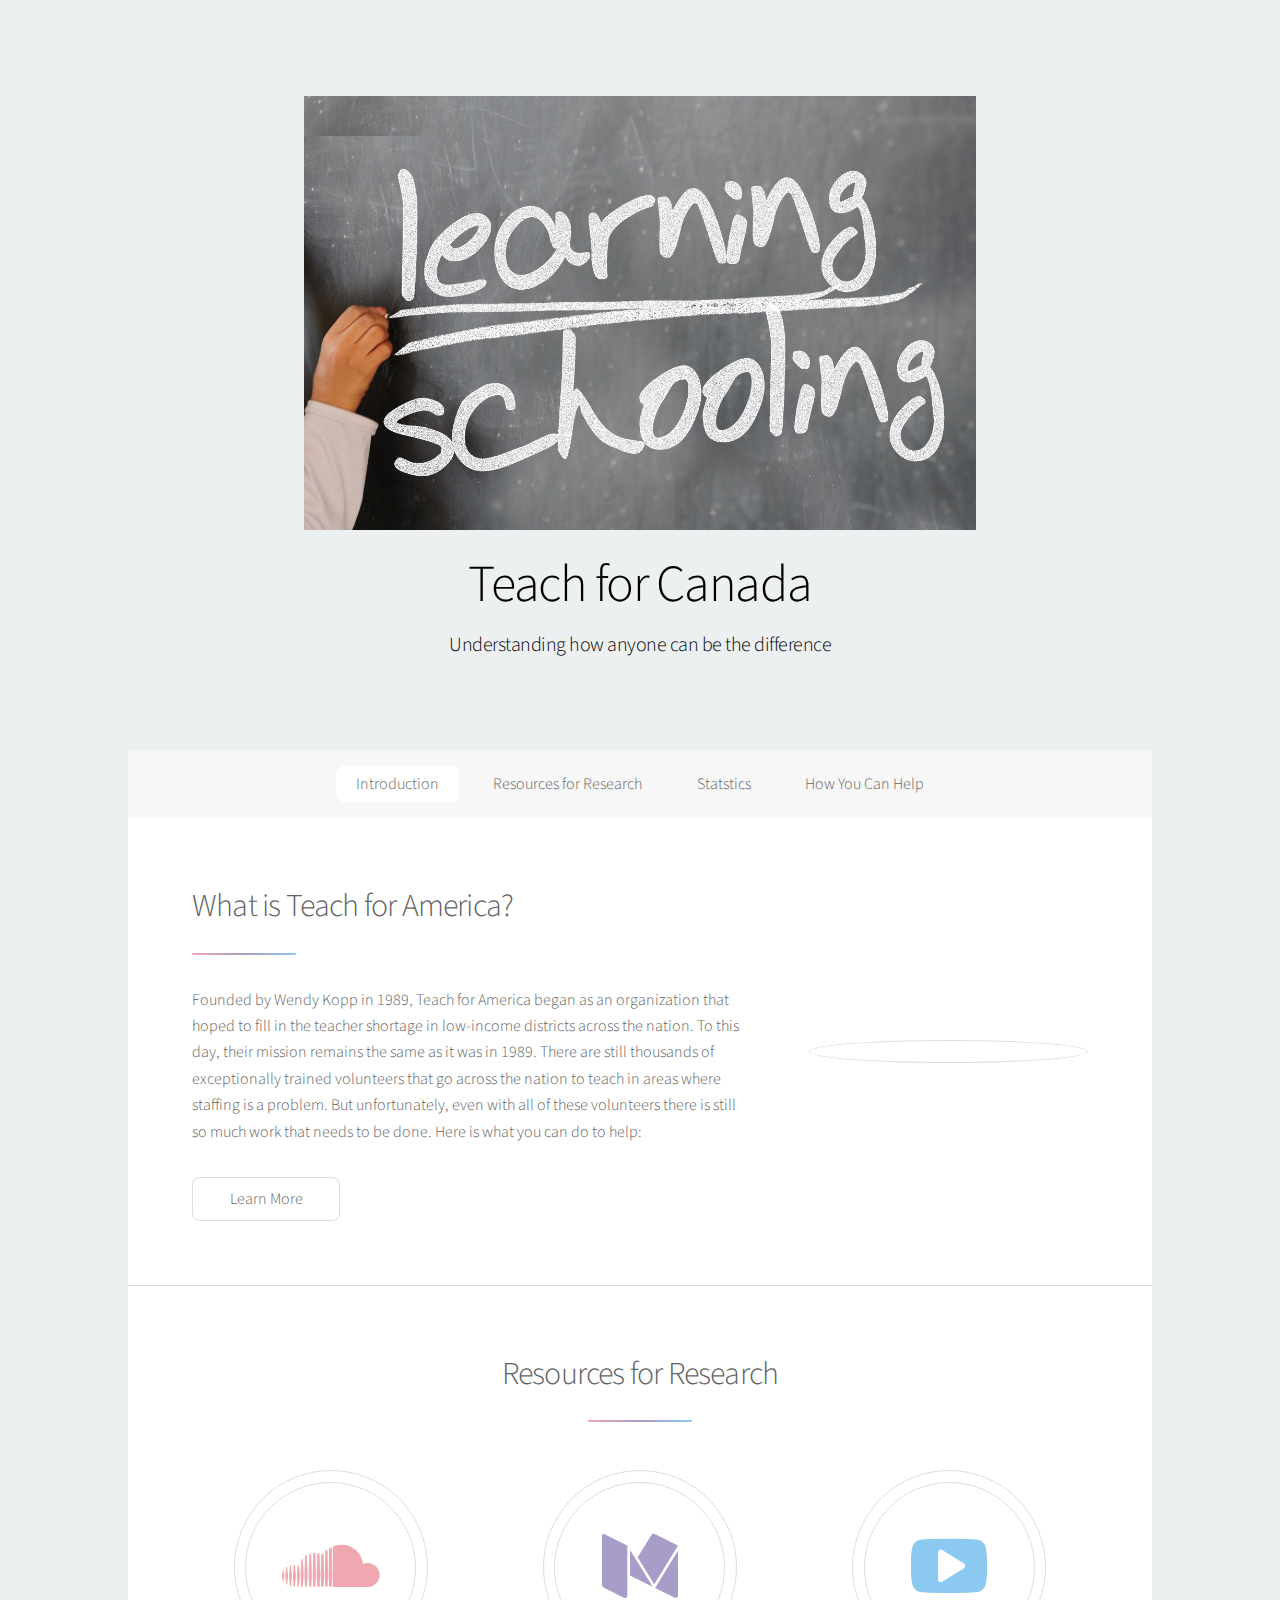
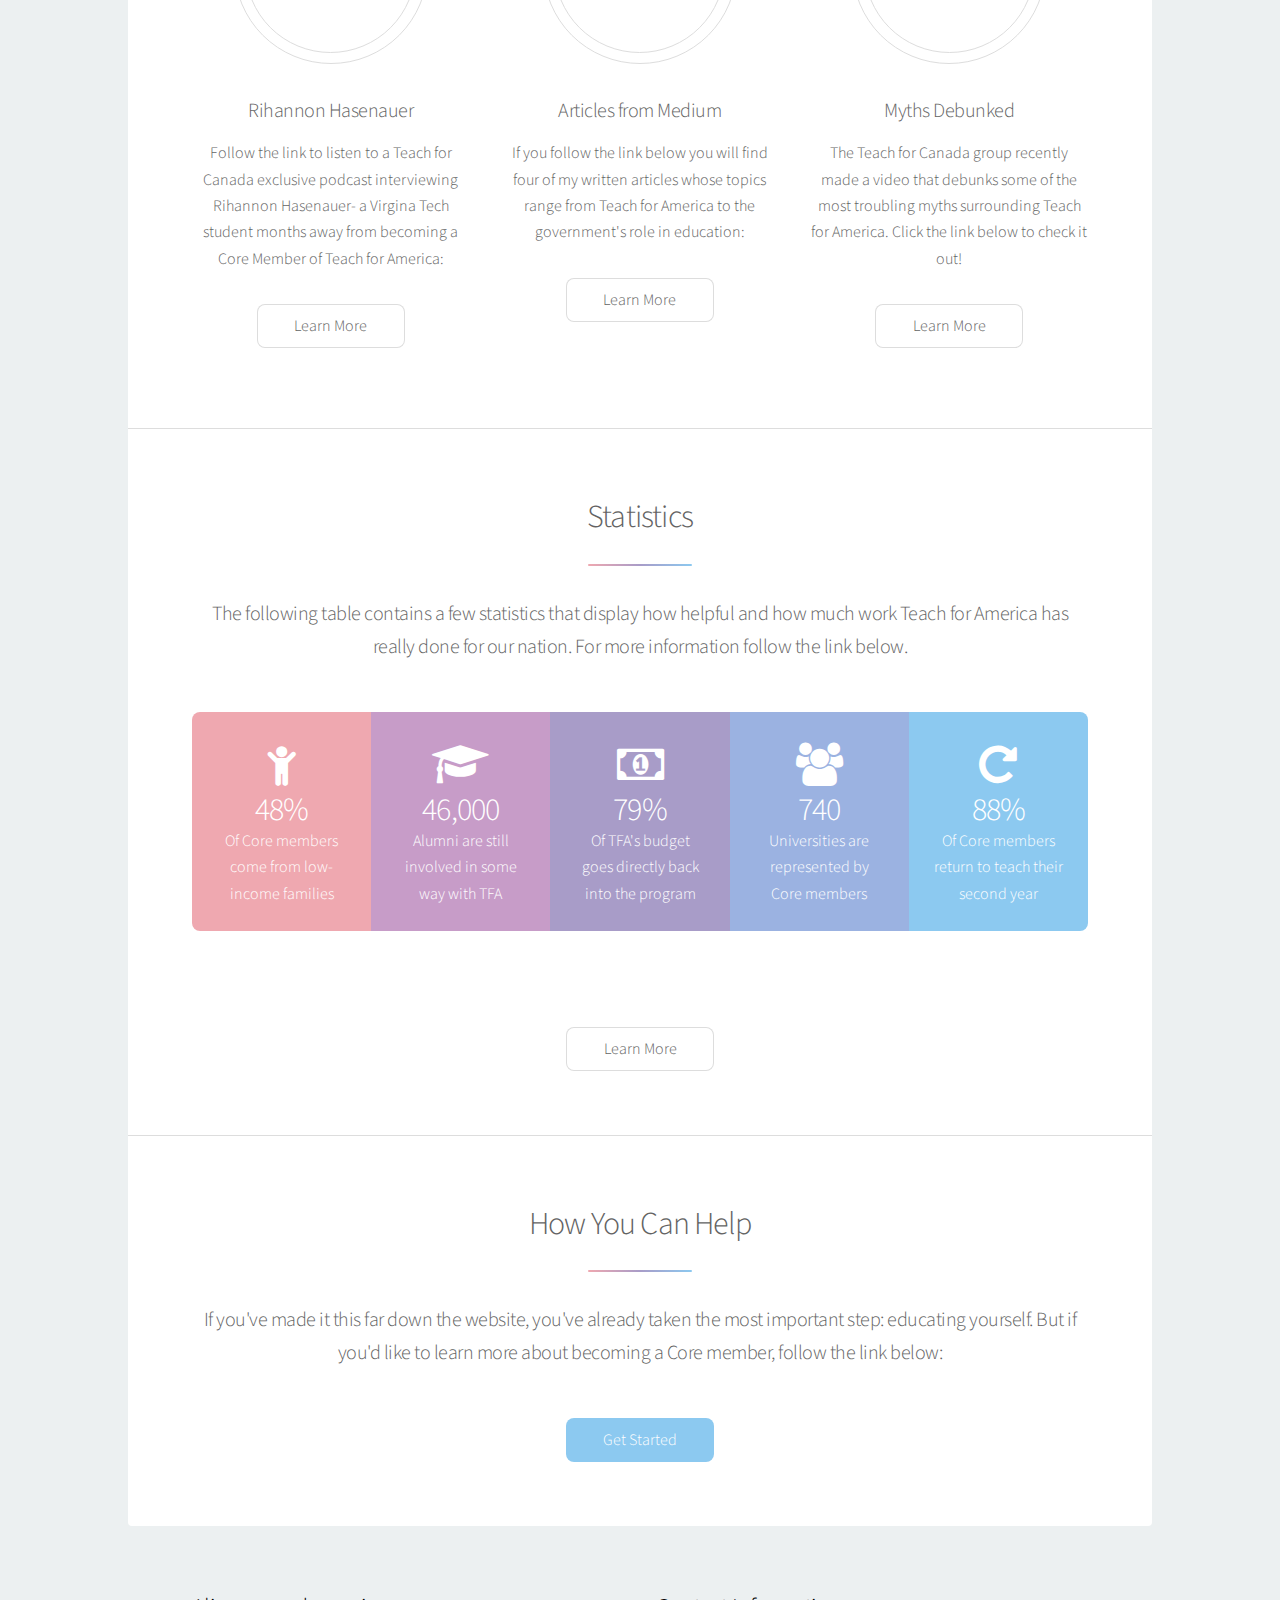
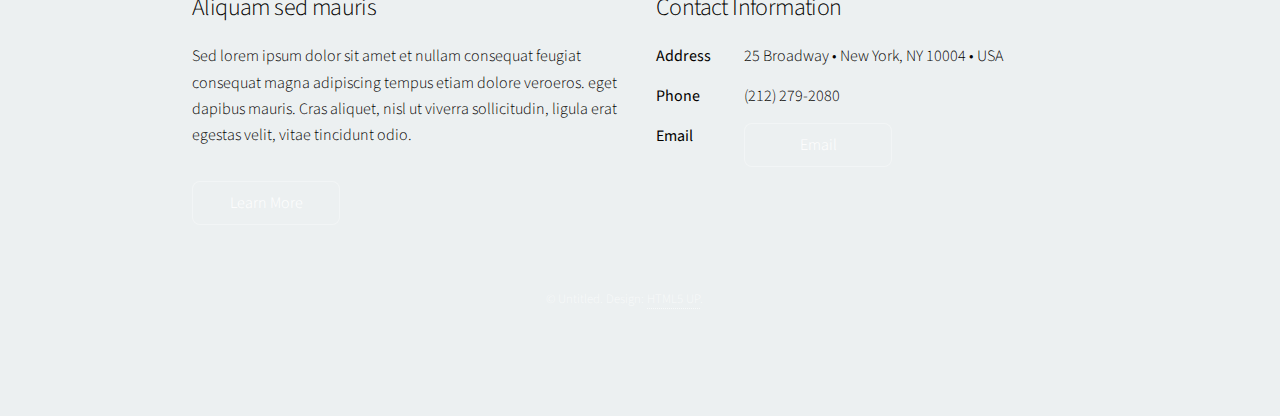
==== index.html @ c4d1037e "uh oh" ====
<!DOCTYPE HTML>
<!--
	Stellar by HTML5 UP
	html5up.net | @ajlkn
	Free for personal and commercial use under the CCA 3.0 license (html5up.net/license)
-->
<html>
	<head>
		<title>Teach for Canada</title>
		<meta charset="utf-8" />
		<meta name="viewport" content="width=device-width, initial-scale=1" />
		<!--[if lte IE 8]><script src="assets/js/ie/html5shiv.js"></script><![endif]-->
		<link rel="stylesheet" href="assets/css/main.css" />
		<!--[if lte IE 9]><link rel="stylesheet" href="assets/css/ie9.css" /><![endif]-->
		<!--[if lte IE 8]><link rel="stylesheet" href="assets/css/ie8.css" /><![endif]-->
	</head>
	<body>

		<!-- Wrapper -->
			<div id="wrapper">

				<!-- Header -->
					<header id="header" class="alt">
						<span class="logo"><img src="images/head image.jpeg" alt="" /></span>
						<h1>Teach for Canada</h1>
						<p style="color: #030100">Understanding how anyone can be the difference<br />
						 <a href="https://html5up.net"></a></p>
					</header>

				<!-- Nav -->
					<nav id="nav">
						<ul>
							<li><a href="#intro" class="active">Introduction</a></li>
							<li><a href="#first">Resources for Research</a></li>
							<li><a href="#second">Statstics</a></li>
							<li><a href="#cta">How You Can Help</a></li>
						</ul>
					</nav>

				<!-- Main -->
					<div id="main">

						<!-- Introduction -->
							<section id="intro" class="main">
								<div class="spotlight">
									<div class="content">
										<header class="major">
											<h2>What is Teach for America?</h2>
										</header>
										<p>Founded by Wendy Kopp in 1989, Teach for America began as an
											organization that hoped to fill in the teacher shortage in
											low-income districts across the nation. To this day, their
										mission remains the same as it was in 1989. There are still
									thousands of exceptionally trained volunteers that go across
								the nation to teach in areas where staffing is a problem. But
							unfortunately, even with all of these volunteers there is still
						so much work that needs to be done. Here is what you can do to help:</p>
										<ul class="actions">
											<li><a href="https://www.teachforamerica.org/get-involved/ways-to-give/donate-now" class="button">Learn More</a></li>
										</ul>
									</div>
									<span class="image"><img src="images/hands.jpeg" alt="" /></span>
								</div>
							</section>

						<!-- First Section -->
							<section id="first" class="main special">
								<header class="major">
									<h2>Resources for Research</h2>
								</header>
								<ul class="features">
									<li>
										<span class="icon major style1 fa-soundcloud"></span>
										<h3>Rihannon Hasenauer</h3>
										<p>Follow the link to listen to a Teach for Canada exclusive podcast interviewing Rihannon Hasenauer-
							a Virgina Tech student months away from becoming a Core Member
						of Teach for America:</s></p>
						<a href="https://soundcloud.com/user-40476423/the-hope-in-teach-for-america"
								 class="button">Learn More</a>
									</li>

									<li>
										<span class="icon major style3 fa-medium"></span>
										<h3>Articles from Medium</h3>
										<p>If you follow the link below you will find four of my written articles whose topics range from Teach for America to the government's role in education:</p>
										<a href="https://medium.com/me/stories/public"
												 class="button">Learn More</a>
									</li>
									<li>
										<span class="icon major style5 fa-youtube-play"></span>
										<h3>Myths Debunked</h3>
										<p>The Teach for Canada group recently made a video that debunks some of the most troubling myths surrounding Teach for America. Click the link below to check it out!</p>
										<a href="https://youtu.be/MdJjLXeM8ac"
												 class="button">Learn More</a>
									</li>
								</ul>
								<footer class="major">
									<ul class="actions">

									</ul>
								</footer>
							</section>

						<!-- Second Section -->
							<section id="second" class="main special">
								<header class="major">
									<h2>Statistics</h2>
									<p>The following table contains a few statistics that display how helpful and how much work Teach for America has really done for our nation. For more information follow the link below.</p>
								</header>
								<ul class="statistics">
									<li class="style1">
										<span class="icon fa-child"></span>
										<strong>48%</strong> Of Core members come from low-income families
									</li>
									<li class="style2">
										<span class="icon fa-mortar-board"></span>
										<strong>46,000</strong> Alumni are still involved in some way with TFA
									</li>
									<li class="style3">
										<span class="icon fa-money"></span>
										<strong>79%</strong> Of TFA's budget goes directly back into the program
									</li>
									<li class="style4">
										<span class="icon fa-users"></span>
										<strong>740</strong> Universities are represented by Core members
									</li>
									<li class="style5">
										<span class="icon fa-repeat"></span>
										<strong>88%</strong> Of Core members return to teach their second year
									</li>
								</ul>
								<p class="content"></p>
								<footer class="major">
									<ul class="actions">
										<li><a href="https://www.teachforamerica.org/tfa-on-the-record" class="button">Learn More</a></li>
									</ul>
								</footer>
							</section>

						<!-- Get Started -->
							<section id="cta" class="main special">
								<header class="major">
									<h2>How You Can Help</h2>
									<p>If you've made it this far down the website, you've already taken the most important step: educating yourself. But if you'd like to learn more about becoming a Core member, follow the link below:<br />
									</p>
								</header>
								<footer class="major">
									<ul class="actions">
										<li><a href="https://www.teachforamerica.org/join-tfa" class="button special">Get Started</a></li>

									</ul>
								</footer>
							</section>

					</div>

				<!-- Footer -->
					<footer id="footer">
						<section>
							<h2>Aliquam sed mauris</h2>
							<p style="color: #030100">Sed lorem ipsum dolor sit amet et nullam consequat feugiat consequat magna adipiscing tempus etiam dolore veroeros. eget dapibus mauris. Cras aliquet, nisl ut viverra sollicitudin, ligula erat egestas velit, vitae tincidunt odio.</p>
							<ul class="actions">
								<li><a href="generic.html" class="button">Learn More</a></li>
							</ul>
						</section>
						<section>
							<h2>Contact Information</h2>
							<dl class="alt">
								<dt style="color: #030100">Address</dt>
								<dd style="color: #030100">25 Broadway &bull; New York, NY 10004 &bull; USA</dd>
								<dt style="color: #030100">Phone</dt>
								<dd style="color: #030100">(212) 279-2080</dd>
								<dt style="color: #030100">Email</dt>
								<dd style="color: #030100"><a href="https://www.teachforamerica.org/contact-us" class="button">Email</a></dd>
							</dl>
							<ul
							</ul>
						</section>
						<p class="copyright">&copy; Untitled. Design: <a href="https://html5up.net">HTML5 UP</a>.</p>
					</footer>

			</div>

		<!-- Scripts -->
			<script src="assets/js/jquery.min.js"></script>
			<script src="assets/js/jquery.scrollex.min.js"></script>
			<script src="assets/js/jquery.scrolly.min.js"></script>
			<script src="assets/js/skel.min.js"></script>
			<script src="assets/js/util.js"></script>
			<!--[if lte IE 8]><script src="assets/js/ie/respond.min.js"></script><![endif]-->
			<script src="assets/js/main.js"></script>

	</body>
</html>
---- assets/css/main.css ----
@import url(font-awesome.min.css);
@import "https://fonts.googleapis.com/css?family=Source+Sans+Pro:300,400";

/*
	Stellar by HTML5 UP
	html5up.net | @ajlkn
	Free for personal and commercial use under the CCA 3.0 license (html5up.net/license)
*/

/* Reset */

	html, body, div, span, applet, object, iframe, h1, h2, h3, h4, h5, h6, p, blockquote, pre, a, abbr, acronym, address, big, cite, code, del, dfn, em, img, ins, kbd, q, s, samp, small, strike, strong, sub, sup, tt, var, b, u, i, center, dl, dt, dd, ol, ul, li, fieldset, form, label, legend, table, caption, tbody, tfoot, thead, tr, th, td, article, aside, canvas, details, embed, figure, figcaption, footer, header, hgroup, menu, nav, output, ruby, section, summary, time, mark, audio, video {
		margin: 0;
		padding: 0;
		border: 0;
		font-size: 100%;
		font: inherit;
		vertical-align: baseline;
	}

	article, aside, details, figcaption, figure, footer, header, hgroup, menu, nav, section {
		display: block;
	}

	body {
		line-height: 1;
	}

	ol, ul {
		list-style: none;
	}

	blockquote, q {
		quotes: none;
	}

	blockquote:before, blockquote:after, q:before, q:after {
		content: '';
		content: none;
	}

	table {
		border-collapse: collapse;
		border-spacing: 0;
	}

	body {
		-webkit-text-size-adjust: none;
	}

/* Box Model */

	*, *:before, *:after {
		-moz-box-sizing: border-box;
		-webkit-box-sizing: border-box;
		box-sizing: border-box;
	}

/* Grid */

	.row {
		border-bottom: solid 1px transparent;
		-moz-box-sizing: border-box;
		-webkit-box-sizing: border-box;
		box-sizing: border-box;
	}

	.row > * {
		float: left;
		-moz-box-sizing: border-box;
		-webkit-box-sizing: border-box;
		box-sizing: border-box;
	}

	.row:after, .row:before {
		content: '';
		display: block;
		clear: both;
		height: 0;
	}

	.row.uniform > * > :first-child {
		margin-top: 0;
	}

	.row.uniform > * > :last-child {
		margin-bottom: 0;
	}

	.row.\30 \25 > * {
		padding: 0 0 0 0em;
	}

	.row.\30 \25 {
		margin: 0 0 -1px 0em;
	}

	.row.uniform.\30 \25 > * {
		padding: 0em 0 0 0em;
	}

	.row.uniform.\30 \25 {
		margin: 0em 0 -1px 0em;
	}

	.row > * {
		padding: 0 0 0 1.5em;
	}

	.row {
		margin: 0 0 -1px -1.5em;
	}

	.row.uniform > * {
		padding: 1.5em 0 0 1.5em;
	}

	.row.uniform {
		margin: -1.5em 0 -1px -1.5em;
	}

	.row.\32 00\25 > * {
		padding: 0 0 0 3em;
	}

	.row.\32 00\25 {
		margin: 0 0 -1px -3em;
	}

	.row.uniform.\32 00\25 > * {
		padding: 3em 0 0 3em;
	}

	.row.uniform.\32 00\25 {
		margin: -3em 0 -1px -3em;
	}

	.row.\31 50\25 > * {
		padding: 0 0 0 2.25em;
	}

	.row.\31 50\25 {
		margin: 0 0 -1px -2.25em;
	}

	.row.uniform.\31 50\25 > * {
		padding: 2.25em 0 0 2.25em;
	}

	.row.uniform.\31 50\25 {
		margin: -2.25em 0 -1px -2.25em;
	}

	.row.\35 0\25 > * {
		padding: 0 0 0 0.75em;
	}

	.row.\35 0\25 {
		margin: 0 0 -1px -0.75em;
	}

	.row.uniform.\35 0\25 > * {
		padding: 0.75em 0 0 0.75em;
	}

	.row.uniform.\35 0\25 {
		margin: -0.75em 0 -1px -0.75em;
	}

	.row.\32 5\25 > * {
		padding: 0 0 0 0.375em;
	}

	.row.\32 5\25 {
		margin: 0 0 -1px -0.375em;
	}

	.row.uniform.\32 5\25 > * {
		padding: 0.375em 0 0 0.375em;
	}

	.row.uniform.\32 5\25 {
		margin: -0.375em 0 -1px -0.375em;
	}

	.\31 2u, .\31 2u\24 {
		width: 100%;
		clear: none;
		margin-left: 0;
	}

	.\31 1u, .\31 1u\24 {
		width: 91.6666666667%;
		clear: none;
		margin-left: 0;
	}

	.\31 0u, .\31 0u\24 {
		width: 83.3333333333%;
		clear: none;
		margin-left: 0;
	}

	.\39 u, .\39 u\24 {
		width: 75%;
		clear: none;
		margin-left: 0;
	}

	.\38 u, .\38 u\24 {
		width: 66.6666666667%;
		clear: none;
		margin-left: 0;
	}

	.\37 u, .\37 u\24 {
		width: 58.3333333333%;
		clear: none;
		margin-left: 0;
	}

	.\36 u, .\36 u\24 {
		width: 50%;
		clear: none;
		margin-left: 0;
	}

	.\35 u, .\35 u\24 {
		width: 41.6666666667%;
		clear: none;
		margin-left: 0;
	}

	.\34 u, .\34 u\24 {
		width: 33.3333333333%;
		clear: none;
		margin-left: 0;
	}

	.\33 u, .\33 u\24 {
		width: 25%;
		clear: none;
		margin-left: 0;
	}

	.\32 u, .\32 u\24 {
		width: 16.6666666667%;
		clear: none;
		margin-left: 0;
	}

	.\31 u, .\31 u\24 {
		width: 8.3333333333%;
		clear: none;
		margin-left: 0;
	}

	.\31 2u\24 + *,
	.\31 1u\24 + *,
	.\31 0u\24 + *,
	.\39 u\24 + *,
	.\38 u\24 + *,
	.\37 u\24 + *,
	.\36 u\24 + *,
	.\35 u\24 + *,
	.\34 u\24 + *,
	.\33 u\24 + *,
	.\32 u\24 + *,
	.\31 u\24 + * {
		clear: left;
	}

	.\-11u {
		margin-left: 91.66667%;
	}

	.\-10u {
		margin-left: 83.33333%;
	}

	.\-9u {
		margin-left: 75%;
	}

	.\-8u {
		margin-left: 66.66667%;
	}

	.\-7u {
		margin-left: 58.33333%;
	}

	.\-6u {
		margin-left: 50%;
	}

	.\-5u {
		margin-left: 41.66667%;
	}

	.\-4u {
		margin-left: 33.33333%;
	}

	.\-3u {
		margin-left: 25%;
	}

	.\-2u {
		margin-left: 16.66667%;
	}

	.\-1u {
		margin-left: 8.33333%;
	}

	@media screen and (max-width: 1680px) {

		.row > * {
			padding: 0 0 0 1.5em;
		}

		.row {
			margin: 0 0 -1px -1.5em;
		}

		.row.uniform > * {
			padding: 1.5em 0 0 1.5em;
		}

		.row.uniform {
			margin: -1.5em 0 -1px -1.5em;
		}

		.row.\32 00\25 > * {
			padding: 0 0 0 3em;
		}

		.row.\32 00\25 {
			margin: 0 0 -1px -3em;
		}

		.row.uniform.\32 00\25 > * {
			padding: 3em 0 0 3em;
		}

		.row.uniform.\32 00\25 {
			margin: -3em 0 -1px -3em;
		}

		.row.\31 50\25 > * {
			padding: 0 0 0 2.25em;
		}

		.row.\31 50\25 {
			margin: 0 0 -1px -2.25em;
		}

		.row.uniform.\31 50\25 > * {
			padding: 2.25em 0 0 2.25em;
		}

		.row.uniform.\31 50\25 {
			margin: -2.25em 0 -1px -2.25em;
		}

		.row.\35 0\25 > * {
			padding: 0 0 0 0.75em;
		}

		.row.\35 0\25 {
			margin: 0 0 -1px -0.75em;
		}

		.row.uniform.\35 0\25 > * {
			padding: 0.75em 0 0 0.75em;
		}

		.row.uniform.\35 0\25 {
			margin: -0.75em 0 -1px -0.75em;
		}

		.row.\32 5\25 > * {
			padding: 0 0 0 0.375em;
		}

		.row.\32 5\25 {
			margin: 0 0 -1px -0.375em;
		}

		.row.uniform.\32 5\25 > * {
			padding: 0.375em 0 0 0.375em;
		}

		.row.uniform.\32 5\25 {
			margin: -0.375em 0 -1px -0.375em;
		}

		.\31 2u\28xlarge\29, .\31 2u\24\28xlarge\29 {
			width: 100%;
			clear: none;
			margin-left: 0;
		}

		.\31 1u\28xlarge\29, .\31 1u\24\28xlarge\29 {
			width: 91.6666666667%;
			clear: none;
			margin-left: 0;
		}

		.\31 0u\28xlarge\29, .\31 0u\24\28xlarge\29 {
			width: 83.3333333333%;
			clear: none;
			margin-left: 0;
		}

		.\39 u\28xlarge\29, .\39 u\24\28xlarge\29 {
			width: 75%;
			clear: none;
			margin-left: 0;
		}

		.\38 u\28xlarge\29, .\38 u\24\28xlarge\29 {
			width: 66.6666666667%;
			clear: none;
			margin-left: 0;
		}

		.\37 u\28xlarge\29, .\37 u\24\28xlarge\29 {
			width: 58.3333333333%;
			clear: none;
			margin-left: 0;
		}

		.\36 u\28xlarge\29, .\36 u\24\28xlarge\29 {
			width: 50%;
			clear: none;
			margin-left: 0;
		}

		.\35 u\28xlarge\29, .\35 u\24\28xlarge\29 {
			width: 41.6666666667%;
			clear: none;
			margin-left: 0;
		}

		.\34 u\28xlarge\29, .\34 u\24\28xlarge\29 {
			width: 33.3333333333%;
			clear: none;
			margin-left: 0;
		}

		.\33 u\28xlarge\29, .\33 u\24\28xlarge\29 {
			width: 25%;
			clear: none;
			margin-left: 0;
		}

		.\32 u\28xlarge\29, .\32 u\24\28xlarge\29 {
			width: 16.6666666667%;
			clear: none;
			margin-left: 0;
		}

		.\31 u\28xlarge\29, .\31 u\24\28xlarge\29 {
			width: 8.3333333333%;
			clear: none;
			margin-left: 0;
		}

		.\31 2u\24\28xlarge\29 + *,
		.\31 1u\24\28xlarge\29 + *,
		.\31 0u\24\28xlarge\29 + *,
		.\39 u\24\28xlarge\29 + *,
		.\38 u\24\28xlarge\29 + *,
		.\37 u\24\28xlarge\29 + *,
		.\36 u\24\28xlarge\29 + *,
		.\35 u\24\28xlarge\29 + *,
		.\34 u\24\28xlarge\29 + *,
		.\33 u\24\28xlarge\29 + *,
		.\32 u\24\28xlarge\29 + *,
		.\31 u\24\28xlarge\29 + * {
			clear: left;
		}

		.\-11u\28xlarge\29 {
			margin-left: 91.66667%;
		}

		.\-10u\28xlarge\29 {
			margin-left: 83.33333%;
		}

		.\-9u\28xlarge\29 {
			margin-left: 75%;
		}

		.\-8u\28xlarge\29 {
			margin-left: 66.66667%;
		}

		.\-7u\28xlarge\29 {
			margin-left: 58.33333%;
		}

		.\-6u\28xlarge\29 {
			margin-left: 50%;
		}

		.\-5u\28xlarge\29 {
			margin-left: 41.66667%;
		}

		.\-4u\28xlarge\29 {
			margin-left: 33.33333%;
		}

		.\-3u\28xlarge\29 {
			margin-left: 25%;
		}

		.\-2u\28xlarge\29 {
			margin-left: 16.66667%;
		}

		.\-1u\28xlarge\29 {
			margin-left: 8.33333%;
		}

	}

	@media screen and (max-width: 1280px) {

		.row > * {
			padding: 0 0 0 1.5em;
		}

		.row {
			margin: 0 0 -1px -1.5em;
		}

		.row.uniform > * {
			padding: 1.5em 0 0 1.5em;
		}

		.row.uniform {
			margin: -1.5em 0 -1px -1.5em;
		}

		.row.\32 00\25 > * {
			padding: 0 0 0 3em;
		}

		.row.\32 00\25 {
			margin: 0 0 -1px -3em;
		}

		.row.uniform.\32 00\25 > * {
			padding: 3em 0 0 3em;
		}

		.row.uniform.\32 00\25 {
			margin: -3em 0 -1px -3em;
		}

		.row.\31 50\25 > * {
			padding: 0 0 0 2.25em;
		}

		.row.\31 50\25 {
			margin: 0 0 -1px -2.25em;
		}

		.row.uniform.\31 50\25 > * {
			padding: 2.25em 0 0 2.25em;
		}

		.row.uniform.\31 50\25 {
			margin: -2.25em 0 -1px -2.25em;
		}

		.row.\35 0\25 > * {
			padding: 0 0 0 0.75em;
		}

		.row.\35 0\25 {
			margin: 0 0 -1px -0.75em;
		}

		.row.uniform.\35 0\25 > * {
			padding: 0.75em 0 0 0.75em;
		}

		.row.uniform.\35 0\25 {
			margin: -0.75em 0 -1px -0.75em;
		}

		.row.\32 5\25 > * {
			padding: 0 0 0 0.375em;
		}

		.row.\32 5\25 {
			margin: 0 0 -1px -0.375em;
		}

		.row.uniform.\32 5\25 > * {
			padding: 0.375em 0 0 0.375em;
		}

		.row.uniform.\32 5\25 {
			margin: -0.375em 0 -1px -0.375em;
		}

		.\31 2u\28large\29, .\31 2u\24\28large\29 {
			width: 100%;
			clear: none;
			margin-left: 0;
		}

		.\31 1u\28large\29, .\31 1u\24\28large\29 {
			width: 91.6666666667%;
			clear: none;
			margin-left: 0;
		}

		.\31 0u\28large\29, .\31 0u\24\28large\29 {
			width: 83.3333333333%;
			clear: none;
			margin-left: 0;
		}

		.\39 u\28large\29, .\39 u\24\28large\29 {
			width: 75%;
			clear: none;
			margin-left: 0;
		}

		.\38 u\28large\29, .\38 u\24\28large\29 {
			width: 66.6666666667%;
			clear: none;
			margin-left: 0;
		}

		.\37 u\28large\29, .\37 u\24\28large\29 {
			width: 58.3333333333%;
			clear: none;
			margin-left: 0;
		}

		.\36 u\28large\29, .\36 u\24\28large\29 {
			width: 50%;
			clear: none;
			margin-left: 0;
		}

		.\35 u\28large\29, .\35 u\24\28large\29 {
			width: 41.6666666667%;
			clear: none;
			margin-left: 0;
		}

		.\34 u\28large\29, .\34 u\24\28large\29 {
			width: 33.3333333333%;
			clear: none;
			margin-left: 0;
		}

		.\33 u\28large\29, .\33 u\24\28large\29 {
			width: 25%;
			clear: none;
			margin-left: 0;
		}

		.\32 u\28large\29, .\32 u\24\28large\29 {
			width: 16.6666666667%;
			clear: none;
			margin-left: 0;
		}

		.\31 u\28large\29, .\31 u\24\28large\29 {
			width: 8.3333333333%;
			clear: none;
			margin-left: 0;
		}

		.\31 2u\24\28large\29 + *,
		.\31 1u\24\28large\29 + *,
		.\31 0u\24\28large\29 + *,
		.\39 u\24\28large\29 + *,
		.\38 u\24\28large\29 + *,
		.\37 u\24\28large\29 + *,
		.\36 u\24\28large\29 + *,
		.\35 u\24\28large\29 + *,
		.\34 u\24\28large\29 + *,
		.\33 u\24\28large\29 + *,
		.\32 u\24\28large\29 + *,
		.\31 u\24\28large\29 + * {
			clear: left;
		}

		.\-11u\28large\29 {
			margin-left: 91.66667%;
		}

		.\-10u\28large\29 {
			margin-left: 83.33333%;
		}

		.\-9u\28large\29 {
			margin-left: 75%;
		}

		.\-8u\28large\29 {
			margin-left: 66.66667%;
		}

		.\-7u\28large\29 {
			margin-left: 58.33333%;
		}

		.\-6u\28large\29 {
			margin-left: 50%;
		}

		.\-5u\28large\29 {
			margin-left: 41.66667%;
		}

		.\-4u\28large\29 {
			margin-left: 33.33333%;
		}

		.\-3u\28large\29 {
			margin-left: 25%;
		}

		.\-2u\28large\29 {
			margin-left: 16.66667%;
		}

		.\-1u\28large\29 {
			margin-left: 8.33333%;
		}

	}

	@media screen and (max-width: 980px) {

		.row > * {
			padding: 0 0 0 1.5em;
		}

		.row {
			margin: 0 0 -1px -1.5em;
		}

		.row.uniform > * {
			padding: 1.5em 0 0 1.5em;
		}

		.row.uniform {
			margin: -1.5em 0 -1px -1.5em;
		}

		.row.\32 00\25 > * {
			padding: 0 0 0 3em;
		}

		.row.\32 00\25 {
			margin: 0 0 -1px -3em;
		}

		.row.uniform.\32 00\25 > * {
			padding: 3em 0 0 3em;
		}

		.row.uniform.\32 00\25 {
			margin: -3em 0 -1px -3em;
		}

		.row.\31 50\25 > * {
			padding: 0 0 0 2.25em;
		}

		.row.\31 50\25 {
			margin: 0 0 -1px -2.25em;
		}

		.row.uniform.\31 50\25 > * {
			padding: 2.25em 0 0 2.25em;
		}

		.row.uniform.\31 50\25 {
			margin: -2.25em 0 -1px -2.25em;
		}

		.row.\35 0\25 > * {
			padding: 0 0 0 0.75em;
		}

		.row.\35 0\25 {
			margin: 0 0 -1px -0.75em;
		}

		.row.uniform.\35 0\25 > * {
			padding: 0.75em 0 0 0.75em;
		}

		.row.uniform.\35 0\25 {
			margin: -0.75em 0 -1px -0.75em;
		}

		.row.\32 5\25 > * {
			padding: 0 0 0 0.375em;
		}

		.row.\32 5\25 {
			margin: 0 0 -1px -0.375em;
		}

		.row.uniform.\32 5\25 > * {
			padding: 0.375em 0 0 0.375em;
		}

		.row.uniform.\32 5\25 {
			margin: -0.375em 0 -1px -0.375em;
		}

		.\31 2u\28medium\29, .\31 2u\24\28medium\29 {
			width: 100%;
			clear: none;
			margin-left: 0;
		}

		.\31 1u\28medium\29, .\31 1u\24\28medium\29 {
			width: 91.6666666667%;
			clear: none;
			margin-left: 0;
		}

		.\31 0u\28medium\29, .\31 0u\24\28medium\29 {
			width: 83.3333333333%;
			clear: none;
			margin-left: 0;
		}

		.\39 u\28medium\29, .\39 u\24\28medium\29 {
			width: 75%;
			clear: none;
			margin-left: 0;
		}

		.\38 u\28medium\29, .\38 u\24\28medium\29 {
			width: 66.6666666667%;
			clear: none;
			margin-left: 0;
		}

		.\37 u\28medium\29, .\37 u\24\28medium\29 {
			width: 58.3333333333%;
			clear: none;
			margin-left: 0;
		}

		.\36 u\28medium\29, .\36 u\24\28medium\29 {
			width: 50%;
			clear: none;
			margin-left: 0;
		}

		.\35 u\28medium\29, .\35 u\24\28medium\29 {
			width: 41.6666666667%;
			clear: none;
			margin-left: 0;
		}

		.\34 u\28medium\29, .\34 u\24\28medium\29 {
			width: 33.3333333333%;
			clear: none;
			margin-left: 0;
		}

		.\33 u\28medium\29, .\33 u\24\28medium\29 {
			width: 25%;
			clear: none;
			margin-left: 0;
		}

		.\32 u\28medium\29, .\32 u\24\28medium\29 {
			width: 16.6666666667%;
			clear: none;
			margin-left: 0;
		}

		.\31 u\28medium\29, .\31 u\24\28medium\29 {
			width: 8.3333333333%;
			clear: none;
			margin-left: 0;
		}

		.\31 2u\24\28medium\29 + *,
		.\31 1u\24\28medium\29 + *,
		.\31 0u\24\28medium\29 + *,
		.\39 u\24\28medium\29 + *,
		.\38 u\24\28medium\29 + *,
		.\37 u\24\28medium\29 + *,
		.\36 u\24\28medium\29 + *,
		.\35 u\24\28medium\29 + *,
		.\34 u\24\28medium\29 + *,
		.\33 u\24\28medium\29 + *,
		.\32 u\24\28medium\29 + *,
		.\31 u\24\28medium\29 + * {
			clear: left;
		}

		.\-11u\28medium\29 {
			margin-left: 91.66667%;
		}

		.\-10u\28medium\29 {
			margin-left: 83.33333%;
		}

		.\-9u\28medium\29 {
			margin-left: 75%;
		}

		.\-8u\28medium\29 {
			margin-left: 66.66667%;
		}

		.\-7u\28medium\29 {
			margin-left: 58.33333%;
		}

		.\-6u\28medium\29 {
			margin-left: 50%;
		}

		.\-5u\28medium\29 {
			margin-left: 41.66667%;
		}

		.\-4u\28medium\29 {
			margin-left: 33.33333%;
		}

		.\-3u\28medium\29 {
			margin-left: 25%;
		}

		.\-2u\28medium\29 {
			margin-left: 16.66667%;
		}

		.\-1u\28medium\29 {
			margin-left: 8.33333%;
		}

	}

	@media screen and (max-width: 736px) {

		.row > * {
			padding: 0 0 0 1em;
		}

		.row {
			margin: 0 0 -1px -1em;
		}

		.row.uniform > * {
			padding: 1em 0 0 1em;
		}

		.row.uniform {
			margin: -1em 0 -1px -1em;
		}

		.row.\32 00\25 > * {
			padding: 0 0 0 2em;
		}

		.row.\32 00\25 {
			margin: 0 0 -1px -2em;
		}

		.row.uniform.\32 00\25 > * {
			padding: 2em 0 0 2em;
		}

		.row.uniform.\32 00\25 {
			margin: -2em 0 -1px -2em;
		}

		.row.\31 50\25 > * {
			padding: 0 0 0 1.5em;
		}

		.row.\31 50\25 {
			margin: 0 0 -1px -1.5em;
		}

		.row.uniform.\31 50\25 > * {
			padding: 1.5em 0 0 1.5em;
		}

		.row.uniform.\31 50\25 {
			margin: -1.5em 0 -1px -1.5em;
		}

		.row.\35 0\25 > * {
			padding: 0 0 0 0.5em;
		}

		.row.\35 0\25 {
			margin: 0 0 -1px -0.5em;
		}

		.row.uniform.\35 0\25 > * {
			padding: 0.5em 0 0 0.5em;
		}

		.row.uniform.\35 0\25 {
			margin: -0.5em 0 -1px -0.5em;
		}

		.row.\32 5\25 > * {
			padding: 0 0 0 0.25em;
		}

		.row.\32 5\25 {
			margin: 0 0 -1px -0.25em;
		}

		.row.uniform.\32 5\25 > * {
			padding: 0.25em 0 0 0.25em;
		}

		.row.uniform.\32 5\25 {
			margin: -0.25em 0 -1px -0.25em;
		}

		.\31 2u\28small\29, .\31 2u\24\28small\29 {
			width: 100%;
			clear: none;
			margin-left: 0;
		}

		.\31 1u\28small\29, .\31 1u\24\28small\29 {
			width: 91.6666666667%;
			clear: none;
			margin-left: 0;
		}

		.\31 0u\28small\29, .\31 0u\24\28small\29 {
			width: 83.3333333333%;
			clear: none;
			margin-left: 0;
		}

		.\39 u\28small\29, .\39 u\24\28small\29 {
			width: 75%;
			clear: none;
			margin-left: 0;
		}

		.\38 u\28small\29, .\38 u\24\28small\29 {
			width: 66.6666666667%;
			clear: none;
			margin-left: 0;
		}

		.\37 u\28small\29, .\37 u\24\28small\29 {
			width: 58.3333333333%;
			clear: none;
			margin-left: 0;
		}

		.\36 u\28small\29, .\36 u\24\28small\29 {
			width: 50%;
			clear: none;
			margin-left: 0;
		}

		.\35 u\28small\29, .\35 u\24\28small\29 {
			width: 41.6666666667%;
			clear: none;
			margin-left: 0;
		}

		.\34 u\28small\29, .\34 u\24\28small\29 {
			width: 33.3333333333%;
			clear: none;
			margin-left: 0;
		}

		.\33 u\28small\29, .\33 u\24\28small\29 {
			width: 25%;
			clear: none;
			margin-left: 0;
		}

		.\32 u\28small\29, .\32 u\24\28small\29 {
			width: 16.6666666667%;
			clear: none;
			margin-left: 0;
		}

		.\31 u\28small\29, .\31 u\24\28small\29 {
			width: 8.3333333333%;
			clear: none;
			margin-left: 0;
		}

		.\31 2u\24\28small\29 + *,
		.\31 1u\24\28small\29 + *,
		.\31 0u\24\28small\29 + *,
		.\39 u\24\28small\29 + *,
		.\38 u\24\28small\29 + *,
		.\37 u\24\28small\29 + *,
		.\36 u\24\28small\29 + *,
		.\35 u\24\28small\29 + *,
		.\34 u\24\28small\29 + *,
		.\33 u\24\28small\29 + *,
		.\32 u\24\28small\29 + *,
		.\31 u\24\28small\29 + * {
			clear: left;
		}

		.\-11u\28small\29 {
			margin-left: 91.66667%;
		}

		.\-10u\28small\29 {
			margin-left: 83.33333%;
		}

		.\-9u\28small\29 {
			margin-left: 75%;
		}

		.\-8u\28small\29 {
			margin-left: 66.66667%;
		}

		.\-7u\28small\29 {
			margin-left: 58.33333%;
		}

		.\-6u\28small\29 {
			margin-left: 50%;
		}

		.\-5u\28small\29 {
			margin-left: 41.66667%;
		}

		.\-4u\28small\29 {
			margin-left: 33.33333%;
		}

		.\-3u\28small\29 {
			margin-left: 25%;
		}

		.\-2u\28small\29 {
			margin-left: 16.66667%;
		}

		.\-1u\28small\29 {
			margin-left: 8.33333%;
		}

	}

	@media screen and (max-width: 480px) {

		.row > * {
			padding: 0 0 0 1em;
		}

		.row {
			margin: 0 0 -1px -1em;
		}

		.row.uniform > * {
			padding: 1em 0 0 1em;
		}

		.row.uniform {
			margin: -1em 0 -1px -1em;
		}

		.row.\32 00\25 > * {
			padding: 0 0 0 2em;
		}

		.row.\32 00\25 {
			margin: 0 0 -1px -2em;
		}

		.row.uniform.\32 00\25 > * {
			padding: 2em 0 0 2em;
		}

		.row.uniform.\32 00\25 {
			margin: -2em 0 -1px -2em;
		}

		.row.\31 50\25 > * {
			padding: 0 0 0 1.5em;
		}

		.row.\31 50\25 {
			margin: 0 0 -1px -1.5em;
		}

		.row.uniform.\31 50\25 > * {
			padding: 1.5em 0 0 1.5em;
		}

		.row.uniform.\31 50\25 {
			margin: -1.5em 0 -1px -1.5em;
		}

		.row.\35 0\25 > * {
			padding: 0 0 0 0.5em;
		}

		.row.\35 0\25 {
			margin: 0 0 -1px -0.5em;
		}

		.row.uniform.\35 0\25 > * {
			padding: 0.5em 0 0 0.5em;
		}

		.row.uniform.\35 0\25 {
			margin: -0.5em 0 -1px -0.5em;
		}

		.row.\32 5\25 > * {
			padding: 0 0 0 0.25em;
		}

		.row.\32 5\25 {
			margin: 0 0 -1px -0.25em;
		}

		.row.uniform.\32 5\25 > * {
			padding: 0.25em 0 0 0.25em;
		}

		.row.uniform.\32 5\25 {
			margin: -0.25em 0 -1px -0.25em;
		}

		.\31 2u\28xsmall\29, .\31 2u\24\28xsmall\29 {
			width: 100%;
			clear: none;
			margin-left: 0;
		}

		.\31 1u\28xsmall\29, .\31 1u\24\28xsmall\29 {
			width: 91.6666666667%;
			clear: none;
			margin-left: 0;
		}

		.\31 0u\28xsmall\29, .\31 0u\24\28xsmall\29 {
			width: 83.3333333333%;
			clear: none;
			margin-left: 0;
		}

		.\39 u\28xsmall\29, .\39 u\24\28xsmall\29 {
			width: 75%;
			clear: none;
			margin-left: 0;
		}

		.\38 u\28xsmall\29, .\38 u\24\28xsmall\29 {
			width: 66.6666666667%;
			clear: none;
			margin-left: 0;
		}

		.\37 u\28xsmall\29, .\37 u\24\28xsmall\29 {
			width: 58.3333333333%;
			clear: none;
			margin-left: 0;
		}

		.\36 u\28xsmall\29, .\36 u\24\28xsmall\29 {
			width: 50%;
			clear: none;
			margin-left: 0;
		}

		.\35 u\28xsmall\29, .\35 u\24\28xsmall\29 {
			width: 41.6666666667%;
			clear: none;
			margin-left: 0;
		}

		.\34 u\28xsmall\29, .\34 u\24\28xsmall\29 {
			width: 33.3333333333%;
			clear: none;
			margin-left: 0;
		}

		.\33 u\28xsmall\29, .\33 u\24\28xsmall\29 {
			width: 25%;
			clear: none;
			margin-left: 0;
		}

		.\32 u\28xsmall\29, .\32 u\24\28xsmall\29 {
			width: 16.6666666667%;
			clear: none;
			margin-left: 0;
		}

		.\31 u\28xsmall\29, .\31 u\24\28xsmall\29 {
			width: 8.3333333333%;
			clear: none;
			margin-left: 0;
		}

		.\31 2u\24\28xsmall\29 + *,
		.\31 1u\24\28xsmall\29 + *,
		.\31 0u\24\28xsmall\29 + *,
		.\39 u\24\28xsmall\29 + *,
		.\38 u\24\28xsmall\29 + *,
		.\37 u\24\28xsmall\29 + *,
		.\36 u\24\28xsmall\29 + *,
		.\35 u\24\28xsmall\29 + *,
		.\34 u\24\28xsmall\29 + *,
		.\33 u\24\28xsmall\29 + *,
		.\32 u\24\28xsmall\29 + *,
		.\31 u\24\28xsmall\29 + * {
			clear: left;
		}

		.\-11u\28xsmall\29 {
			margin-left: 91.66667%;
		}

		.\-10u\28xsmall\29 {
			margin-left: 83.33333%;
		}

		.\-9u\28xsmall\29 {
			margin-left: 75%;
		}

		.\-8u\28xsmall\29 {
			margin-left: 66.66667%;
		}

		.\-7u\28xsmall\29 {
			margin-left: 58.33333%;
		}

		.\-6u\28xsmall\29 {
			margin-left: 50%;
		}

		.\-5u\28xsmall\29 {
			margin-left: 41.66667%;
		}

		.\-4u\28xsmall\29 {
			margin-left: 33.33333%;
		}

		.\-3u\28xsmall\29 {
			margin-left: 25%;
		}

		.\-2u\28xsmall\29 {
			margin-left: 16.66667%;
		}

		.\-1u\28xsmall\29 {
			margin-left: 8.33333%;
		}

	}

	@media screen and (max-width: 360px) {

		.row > * {
			padding: 0 0 0 1em;
		}

		.row {
			margin: 0 0 -1px -1em;
		}

		.row.uniform > * {
			padding: 1em 0 0 1em;
		}

		.row.uniform {
			margin: -1em 0 -1px -1em;
		}

		.row.\32 00\25 > * {
			padding: 0 0 0 2em;
		}

		.row.\32 00\25 {
			margin: 0 0 -1px -2em;
		}

		.row.uniform.\32 00\25 > * {
			padding: 2em 0 0 2em;
		}

		.row.uniform.\32 00\25 {
			margin: -2em 0 -1px -2em;
		}

		.row.\31 50\25 > * {
			padding: 0 0 0 1.5em;
		}

		.row.\31 50\25 {
			margin: 0 0 -1px -1.5em;
		}

		.row.uniform.\31 50\25 > * {
			padding: 1.5em 0 0 1.5em;
		}

		.row.uniform.\31 50\25 {
			margin: -1.5em 0 -1px -1.5em;
		}

		.row.\35 0\25 > * {
			padding: 0 0 0 0.5em;
		}

		.row.\35 0\25 {
			margin: 0 0 -1px -0.5em;
		}

		.row.uniform.\35 0\25 > * {
			padding: 0.5em 0 0 0.5em;
		}

		.row.uniform.\35 0\25 {
			margin: -0.5em 0 -1px -0.5em;
		}

		.row.\32 5\25 > * {
			padding: 0 0 0 0.25em;
		}

		.row.\32 5\25 {
			margin: 0 0 -1px -0.25em;
		}

		.row.uniform.\32 5\25 > * {
			padding: 0.25em 0 0 0.25em;
		}

		.row.uniform.\32 5\25 {
			margin: -0.25em 0 -1px -0.25em;
		}

		.\31 2u\28xxsmall\29, .\31 2u\24\28xxsmall\29 {
			width: 100%;
			clear: none;
			margin-left: 0;
		}

		.\31 1u\28xxsmall\29, .\31 1u\24\28xxsmall\29 {
			width: 91.6666666667%;
			clear: none;
			margin-left: 0;
		}

		.\31 0u\28xxsmall\29, .\31 0u\24\28xxsmall\29 {
			width: 83.3333333333%;
			clear: none;
			margin-left: 0;
		}

		.\39 u\28xxsmall\29, .\39 u\24\28xxsmall\29 {
			width: 75%;
			clear: none;
			margin-left: 0;
		}

		.\38 u\28xxsmall\29, .\38 u\24\28xxsmall\29 {
			width: 66.6666666667%;
			clear: none;
			margin-left: 0;
		}

		.\37 u\28xxsmall\29, .\37 u\24\28xxsmall\29 {
			width: 58.3333333333%;
			clear: none;
			margin-left: 0;
		}

		.\36 u\28xxsmall\29, .\36 u\24\28xxsmall\29 {
			width: 50%;
			clear: none;
			margin-left: 0;
		}

		.\35 u\28xxsmall\29, .\35 u\24\28xxsmall\29 {
			width: 41.6666666667%;
			clear: none;
			margin-left: 0;
		}

		.\34 u\28xxsmall\29, .\34 u\24\28xxsmall\29 {
			width: 33.3333333333%;
			clear: none;
			margin-left: 0;
		}

		.\33 u\28xxsmall\29, .\33 u\24\28xxsmall\29 {
			width: 25%;
			clear: none;
			margin-left: 0;
		}

		.\32 u\28xxsmall\29, .\32 u\24\28xxsmall\29 {
			width: 16.6666666667%;
			clear: none;
			margin-left: 0;
		}

		.\31 u\28xxsmall\29, .\31 u\24\28xxsmall\29 {
			width: 8.3333333333%;
			clear: none;
			margin-left: 0;
		}

		.\31 2u\24\28xxsmall\29 + *,
		.\31 1u\24\28xxsmall\29 + *,
		.\31 0u\24\28xxsmall\29 + *,
		.\39 u\24\28xxsmall\29 + *,
		.\38 u\24\28xxsmall\29 + *,
		.\37 u\24\28xxsmall\29 + *,
		.\36 u\24\28xxsmall\29 + *,
		.\35 u\24\28xxsmall\29 + *,
		.\34 u\24\28xxsmall\29 + *,
		.\33 u\24\28xxsmall\29 + *,
		.\32 u\24\28xxsmall\29 + *,
		.\31 u\24\28xxsmall\29 + * {
			clear: left;
		}

		.\-11u\28xxsmall\29 {
			margin-left: 91.66667%;
		}

		.\-10u\28xxsmall\29 {
			margin-left: 83.33333%;
		}

		.\-9u\28xxsmall\29 {
			margin-left: 75%;
		}

		.\-8u\28xxsmall\29 {
			margin-left: 66.66667%;
		}

		.\-7u\28xxsmall\29 {
			margin-left: 58.33333%;
		}

		.\-6u\28xxsmall\29 {
			margin-left: 50%;
		}

		.\-5u\28xxsmall\29 {
			margin-left: 41.66667%;
		}

		.\-4u\28xxsmall\29 {
			margin-left: 33.33333%;
		}

		.\-3u\28xxsmall\29 {
			margin-left: 25%;
		}

		.\-2u\28xxsmall\29 {
			margin-left: 16.66667%;
		}

		.\-1u\28xxsmall\29 {
			margin-left: 8.33333%;
		}

	}

/* Basic */

	@-ms-viewport {
		width: device-width;
	}

	body {
		-ms-overflow-style: scrollbar;
	}

	@media screen and (max-width: 480px) {

		html, body {
			min-width: 320px;
		}

	}

	body {
		background-color: blue;
		/*background-image: url("images/overlay.png"), -moz-linear-gradient(45deg, #e37682 15%, #5f4d93 85%);
		background-image: url("images/overlay.png"), -webkit-linear-gradient(45deg, #e37682 15%, #5f4d93 85%);
		background-image: url("images/overlay.png"), -ms-linear-gradient(45deg, #e37682 15%, #5f4d93 85%);
		background-image: url("images/overlay.png"), linear-gradient(45deg, #e37682 15%, #5f4d93 85%); */
	}

		body.is-loading *, body.is-loading *:before, body.is-loading *:after {
			-moz-animation: none !important;
			-webkit-animation: none !important;
			-ms-animation: none !important;
			animation: none !important;
			-moz-transition: none !important;
			-webkit-transition: none !important;
			-ms-transition: none !important;
			transition: none !important;
		}

/* Type */

	body {
		background-color: #ECF0F1;
		color: rgba(255, 255, 255, 0.65);
	}

	body, input, select, textarea {
		font-family: "Source Sans Pro", Helvetica, sans-serif;
		font-size: 17pt;
		font-weight: 300;
		line-height: 1.65;
	}

		@media screen and (max-width: 1680px) {

			body, input, select, textarea {
				font-size: 14pt;
			}

		}

		@media screen and (max-width: 1280px) {

			body, input, select, textarea {
				font-size: 12pt;
			}

		}

		@media screen and (max-width: 360px) {

			body, input, select, textarea {
				font-size: 11pt;
			}

		}

	a {
		-moz-transition: color 0.2s ease, border-bottom 0.2s ease;
		-webkit-transition: color 0.2s ease, border-bottom 0.2s ease;
		-ms-transition: color 0.2s ease, border-bottom 0.2s ease;
		transition: color 0.2s ease, border-bottom 0.2s ease;
		text-decoration: none;
		border-bottom: dotted 1px;
		color: inherit;
	}

		a:hover {
			border-bottom-color: transparent;
		}

	strong, b {
		font-weight: 400;
	}

	em, i {
		font-style: italic;
	}

	p {
		margin: 0 0 2em 0;
	}

		p.content {
			-moz-columns: 20em 2;
			-webkit-columns: 20em 2;
			-ms-columns: 20em 2;
			columns: 20em 2;
			-moz-column-gap: 2em;
			-webkit-column-gap: 2em;
			-ms-column-gap: 2em;
			column-gap: 2em;
			text-align: justify;
		}

	h1, h2, h3, h4, h5, h6 {
		font-weight: 300;
		line-height: 1.5;
		margin: 0 0 0.7em 0;
		letter-spacing: -0.025em;
	}

		h1 a, h2 a, h3 a, h4 a, h5 a, h6 a {
			color: inherit;
			text-decoration: none;
		}

	h1 {
		font-size: 2.5em;
		line-height: 1.2;
	}

	h2 {
		font-size: 1.5em;
	}

	h3 {
		font-size: 1.25em;
	}

	h4 {
		font-size: 1.1em;
	}

	h5 {
		font-size: 0.9em;
	}

	h6 {
		font-size: 0.7em;
	}

	@media screen and (max-width: 736px) {

		h1 {
			font-size: 2em;
		}

	}

	sub {
		font-size: 0.8em;
		position: relative;
		top: 0.5em;
	}

	sup {
		font-size: 0.8em;
		position: relative;
		top: -0.5em;
	}

	blockquote {
		border-left: solid 4px;
		font-style: italic;
		margin: 0 0 2em 0;
		padding: 0.5em 0 0.5em 2em;
	}

	code {
		border-radius: 8px;
		border: solid 1px;
		font-family: "Courier New", monospace;
		font-size: 0.9em;
		margin: 0 0.25em;
		padding: 0.25em 0.65em;
	}

	pre {
		-webkit-overflow-scrolling: touch;
		font-family: "Courier New", monospace;
		font-size: 0.9em;
		margin: 0 0 2em 0;
	}

		pre code {
			display: block;
			line-height: 1.75;
			padding: 1em 1.5em;
			overflow-x: auto;
		}

	hr {
		border: 0;
		border-bottom: solid 1px;
		margin: 2em 0;
	}

		hr.major {
			margin: 3em 0;
		}

	.align-left {
		text-align: left;
	}

	.align-center {
		text-align: center;
	}

	.align-right {
		text-align: right;
	}

	input, select, textarea {
		color: #ffffff;
	}

	a:hover {
		color: #ffffff;
	}

	strong, b {
		color: #ffffff;
	}

	h1, h2, h3, h4, h5, h6 {
		color: #030100;
	}

	blockquote {
		border-left-color: rgba(255, 255, 255, 0.35);
	}

	code {
		background: rgba(255, 255, 255, 0.075);
		border-color: rgba(255, 255, 255, 0.35);
	}

	hr {
		border-bottom-color: rgba(255, 255, 255, 0.35);
	}

/* Box */

	.box {
		border-radius: 8px;
		border: solid;
		margin-bottom: 2em;
		padding: 1.5em;
	}

		.box > :last-child,
		.box > :last-child > :last-child,
		.box > :last-child > :last-child > :last-child {
			margin-bottom: 0;
		}

		.box.alt {
			border: 0;
			border-radius: 0;
			padding: 0;
		}

	.box {
		border-color: rgba(255, 255, 255, 0.35);
	}

/* Button */

	input[type="submit"],
	input[type="reset"],
	input[type="button"],
	button,
	.button {
		-moz-appearance: none;
		-webkit-appearance: none;
		-ms-appearance: none;
		appearance: none;
		-moz-transition: background-color 0.2s ease-in-out, color 0.2s ease-in-out;
		-webkit-transition: background-color 0.2s ease-in-out, color 0.2s ease-in-out;
		-ms-transition: background-color 0.2s ease-in-out, color 0.2s ease-in-out;
		transition: background-color 0.2s ease-in-out, color 0.2s ease-in-out;
		border-radius: 8px;
		border: 0;
		cursor: pointer;
		display: inline-block;
		font-weight: 300;
		height: 2.75em;
		line-height: 2.75em;
		min-width: 9.25em;
		padding: 0 1.5em;
		text-align: center;
		text-decoration: none;
		white-space: nowrap;
	}

		input[type="submit"].icon,
		input[type="reset"].icon,
		input[type="button"].icon,
		button.icon,
		.button.icon {
			padding-left: 1.35em;
		}

			input[type="submit"].icon:before,
			input[type="reset"].icon:before,
			input[type="button"].icon:before,
			button.icon:before,
			.button.icon:before {
				margin-right: 0.5em;
			}

		input[type="submit"].fit,
		input[type="reset"].fit,
		input[type="button"].fit,
		button.fit,
		.button.fit {
			display: block;
			margin: 0 0 1em 0;
			width: 100%;
		}

		input[type="submit"].small,
		input[type="reset"].small,
		input[type="button"].small,
		button.small,
		.button.small {
			font-size: 0.8em;
		}

		input[type="submit"].big,
		input[type="reset"].big,
		input[type="button"].big,
		button.big,
		.button.big {
			font-size: 1.35em;
		}

		input[type="submit"].disabled, input[type="submit"]:disabled,
		input[type="reset"].disabled,
		input[type="reset"]:disabled,
		input[type="button"].disabled,
		input[type="button"]:disabled,
		button.disabled,
		button:disabled,
		.button.disabled,
		.button:disabled {
			-moz-pointer-events: none;
			-webkit-pointer-events: none;
			-ms-pointer-events: none;
			pointer-events: none;
			opacity: 0.25;
		}

		@media screen and (max-width: 736px) {

			input[type="submit"],
			input[type="reset"],
			input[type="button"],
			button,
			.button {
				min-width: 0;
			}

		}

	input[type="submit"],
	input[type="reset"],
	input[type="button"],
	button,
	.button {
		background-color: transparent;
		box-shadow: inset 0 0 0 1px rgba(255, 255, 255, 0.35);
		color: #ffffff !important;
	}

		input[type="submit"]:hover,
		input[type="reset"]:hover,
		input[type="button"]:hover,
		button:hover,
		.button:hover {
			background-color: rgba(255, 255, 255, 0.075);
		}

		input[type="submit"]:active,
		input[type="reset"]:active,
		input[type="button"]:active,
		button:active,
		.button:active {
			background-color: rgba(255, 255, 255, 0.2);
		}

		input[type="submit"].icon:before,
		input[type="reset"].icon:before,
		input[type="button"].icon:before,
		button.icon:before,
		.button.icon:before {
			color: rgba(255, 255, 255, 0.5);
		}

		input[type="submit"].special,
		input[type="reset"].special,
		input[type="button"].special,
		button.special,
		.button.special {
			background-color: #8cc9f0;
			color: #ffffff !important;
			box-shadow: none;
		}

			input[type="submit"].special:hover,
			input[type="reset"].special:hover,
			input[type="button"].special:hover,
			button.special:hover,
			.button.special:hover {
				background-color: #9acff2;
			}

			input[type="submit"].special:active,
			input[type="reset"].special:active,
			input[type="button"].special:active,
			button.special:active,
			.button.special:active {
				background-color: #7ec3ee;
			}

			input[type="submit"].special.icon:before,
			input[type="reset"].special.icon:before,
			input[type="button"].special.icon:before,
			button.special.icon:before,
			.button.special.icon:before {
				color: #ffffff !important;
			}

/* Form */

	form {
		margin: 0 0 2em 0;
	}

	label {
		display: block;
		font-size: 0.9em;
		font-weight: 400;
		margin: 0 0 1em 0;
	}

	input[type="text"],
	input[type="password"],
	input[type="email"],
	select,
	textarea {
		-moz-appearance: none;
		-webkit-appearance: none;
		-ms-appearance: none;
		appearance: none;
		border-radius: 8px;
		border: solid 1px;
		color: inherit;
		display: block;
		outline: 0;
		padding: 0 1em;
		text-decoration: none;
		width: 100%;
	}

		input[type="text"]:invalid,
		input[type="password"]:invalid,
		input[type="email"]:invalid,
		select:invalid,
		textarea:invalid {
			box-shadow: none;
		}

	.select-wrapper {
		text-decoration: none;
		display: block;
		position: relative;
	}

		.select-wrapper:before {
			-moz-osx-font-smoothing: grayscale;
			-webkit-font-smoothing: antialiased;
			font-family: FontAwesome;
			font-style: normal;
			font-weight: normal;
			text-transform: none !important;
		}

		.select-wrapper:before {
			content: '\f078';
			display: block;
			height: 2.75em;
			line-height: 2.75em;
			pointer-events: none;
			position: absolute;
			right: 0;
			text-align: center;
			top: 0;
			width: 2.75em;
		}

		.select-wrapper select::-ms-expand {
			display: none;
		}

	input[type="text"],
	input[type="password"],
	input[type="email"],
	select {
		height: 2.75em;
	}

	textarea {
		padding: 0.75em 1em;
	}

	input[type="checkbox"],
	input[type="radio"] {
		-moz-appearance: none;
		-webkit-appearance: none;
		-ms-appearance: none;
		appearance: none;
		display: block;
		float: left;
		margin-right: -2em;
		opacity: 0;
		width: 1em;
		z-index: -1;
	}

		input[type="checkbox"] + label,
		input[type="radio"] + label {
			text-decoration: none;
			cursor: pointer;
			display: inline-block;
			font-size: 1em;
			font-weight: 300;
			padding-left: 2.4em;
			padding-right: 0.75em;
			position: relative;
		}

			input[type="checkbox"] + label:before,
			input[type="radio"] + label:before {
				-moz-osx-font-smoothing: grayscale;
				-webkit-font-smoothing: antialiased;
				font-family: FontAwesome;
				font-style: normal;
				font-weight: normal;
				text-transform: none !important;
			}

			input[type="checkbox"] + label:before,
			input[type="radio"] + label:before {
				border-radius: 8px;
				border: solid 1px;
				content: '';
				display: inline-block;
				height: 1.65em;
				left: 0;
				line-height: 1.58125em;
				position: absolute;
				text-align: center;
				top: 0;
				width: 1.65em;
			}

		input[type="checkbox"]:checked + label:before,
		input[type="radio"]:checked + label:before {
			content: '\f00c';
		}

	input[type="checkbox"] + label:before {
		border-radius: 8px;
	}

	input[type="radio"] + label:before {
		border-radius: 100%;
	}

	::-webkit-input-placeholder {
		opacity: 1.0;
	}

	:-moz-placeholder {
		opacity: 1.0;
	}

	::-moz-placeholder {
		opacity: 1.0;
	}

	:-ms-input-placeholder {
		opacity: 1.0;
	}

	.formerize-placeholder {
		opacity: 1.0;
	}

	label {
		color: #ffffff;
	}

	input[type="text"],
	input[type="password"],
	input[type="email"],
	select,
	textarea {
		background: rgba(255, 255, 255, 0.075);
		border-color: rgba(255, 255, 255, 0.35);
	}

		input[type="text"]:focus,
		input[type="password"]:focus,
		input[type="email"]:focus,
		select:focus,
		textarea:focus {
			border-color: #8cc9f0;
			box-shadow: 0 0 0 1px #8cc9f0;
		}

	.select-wrapper:before {
		color: rgba(255, 255, 255, 0.35);
	}

	input[type="checkbox"] + label,
	input[type="radio"] + label {
		color: rgba(255, 255, 255, 0.65);
	}

		input[type="checkbox"] + label:before,
		input[type="radio"] + label:before {
			background: rgba(255, 255, 255, 0.075);
			border-color: rgba(255, 255, 255, 0.35);
		}

	input[type="checkbox"]:checked + label:before,
	input[type="radio"]:checked + label:before {
		background-color: #ffffff;
		border-color: #ffffff;
		color: #935d8c;
	}

	input[type="checkbox"]:focus + label:before,
	input[type="radio"]:focus + label:before {
		border-color: #8cc9f0;
		box-shadow: 0 0 0 1px #8cc9f0;
	}

	::-webkit-input-placeholder {
		color: rgba(255, 255, 255, 0.5) !important;
	}

	:-moz-placeholder {
		color: rgba(255, 255, 255, 0.5) !important;
	}

	::-moz-placeholder {
		color: rgba(255, 255, 255, 0.5) !important;
	}

	:-ms-input-placeholder {
		color: rgba(255, 255, 255, 0.5) !important;
	}

	.formerize-placeholder {
		color: rgba(255, 255, 255, 0.5) !important;
	}

/* Icon */

	.icon {
		text-decoration: none;
		-moz-transition: background-color 0.2s ease-in-out, color 0.2s ease-in-out;
		-webkit-transition: background-color 0.2s ease-in-out, color 0.2s ease-in-out;
		-ms-transition: background-color 0.2s ease-in-out, color 0.2s ease-in-out;
		transition: background-color 0.2s ease-in-out, color 0.2s ease-in-out;
		border-bottom: none;
		position: relative;
	}

		.icon:before {
			-moz-osx-font-smoothing: grayscale;
			-webkit-font-smoothing: antialiased;
			font-family: FontAwesome;
			font-style: normal;
			font-weight: normal;
			text-transform: none !important;
		}

		.icon > .label {
			display: none;
		}

		.icon.major {
			border: solid 1px;
			display: inline-block;
			border-radius: 100%;
			padding: 0.65em;
			margin: 0 0 2em 0;
			cursor: default;
		}

			.icon.major:before {
				display: inline-block;
				font-size: 6.25rem;
				width: 2.25em;
				height: 2.25em;
				line-height: 2.2em;
				border-radius: 100%;
				border: solid 1px;
				text-align: center;
			}

		.icon.alt {
			display: inline-block;
			border: solid 1px;
			border-radius: 100%;
		}

			.icon.alt:before {
				display: block;
				font-size: 1.25em;
				width: 2em;
				height: 2em;
				text-align: center;
				line-height: 2em;
			}

		.icon.style1 {
			color: #efa8b0;
		}

		.icon.style2 {
			color: #c79cc8;
		}

		.icon.style3 {
			color: #a89cc8;
		}

		.icon.style4 {
			color: #9bb2e1;
		}

		.icon.style5 {
			color: #8cc9f0;
		}

		@media screen and (max-width: 1680px) {

			.icon.major:before {
				font-size: 5.5rem;
			}

		}

		@media screen and (max-width: 1280px) {

			.icon.major:before {
				font-size: 4.75rem;
			}

		}

		@media screen and (max-width: 736px) {

			.icon.major {
				margin: 0 0 1.5em 0;
				padding: 0.35em;
			}

				.icon.major:before {
					font-size: 3.5rem;
				}

		}

	.icon.major {
		border-color: rgba(255, 255, 255, 0.35);
	}

		.icon.major:before {
			border-color: rgba(255, 255, 255, 0.35);
		}

	.icon.alt {
		border-color: rgba(255, 255, 255, 0.35);
		color: #ffffff;
	}

		.icon.alt:hover {
			background-color: rgba(255, 255, 255, 0.075);
		}

		.icon.alt:active {
			background-color: rgba(255, 255, 255, 0.2);
		}

/* Image */

	.image {
		border-radius: 8px;
		border: 0;
		display: inline-block;
		position: relative;
	}

		.image img {
			border-radius: 8px;
			display: block;
		}

		.image.left, .image.right {
			max-width: 40%;
		}

			.image.left img, .image.right img {
				width: 100%;
			}

		.image.left {
			float: left;
			margin: 0 1.5em 1em 0;
			top: 0.25em;
		}

		.image.right {
			float: right;
			margin: 0 0 1em 1.5em;
			top: 0.25em;
		}

		.image.fit {
			display: block;
			margin: 0 0 2em 0;
			width: 100%;
		}

			.image.fit img {
				width: 100%;
			}

		.image.main {
			display: block;
			margin: 0 0 3em 0;
			width: 100%;
		}

			.image.main img {
				width: 100%;
			}

/* List */

	ol {
		list-style: decimal;
		margin: 0 0 2em 0;
		padding-left: 1.25em;
	}

		ol li {
			padding-left: 0.25em;
		}

	ul {
		list-style: disc;
		margin: 0 0 2em 0;
		padding-left: 1em;
	}

		ul li {
			padding-left: 0.5em;
		}

		ul.alt {
			list-style: none;
			padding-left: 0;
		}

			ul.alt li {
				border-top: solid 1px;
				padding: 0.5em 0;
			}

				ul.alt li:first-child {
					border-top: 0;
					padding-top: 0;
				}

		ul.icons {
			cursor: default;
			list-style: none;
			padding-left: 0;
		}

			ul.icons li {
				display: inline-block;
				padding: 0 0.65em 0 0;
			}

				ul.icons li:last-child {
					padding-right: 0 !important;
				}

		ul.actions {
			cursor: default;
			list-style: none;
			padding-left: 0;
		}

			ul.actions li {
				display: inline-block;
				padding: 0 1em 0 0;
				vertical-align: middle;
			}

				ul.actions li:last-child {
					padding-right: 0;
				}

			ul.actions.small li {
				padding: 0 0.5em 0 0;
			}

			ul.actions.vertical li {
				display: block;
				padding: 1em 0 0 0;
			}

				ul.actions.vertical li:first-child {
					padding-top: 0;
				}

				ul.actions.vertical li > * {
					margin-bottom: 0;
				}

			ul.actions.vertical.small li {
				padding: 0.5em 0 0 0;
			}

				ul.actions.vertical.small li:first-child {
					padding-top: 0;
				}

			ul.actions.fit {
				display: table;
				margin-left: -1em;
				padding: 0;
				table-layout: fixed;
				width: calc(100% + 1em);
			}

				ul.actions.fit li {
					display: table-cell;
					padding: 0 0 0 1em;
				}

					ul.actions.fit li > * {
						margin-bottom: 0;
					}

				ul.actions.fit.small {
					margin-left: -0.5em;
					width: calc(100% + 0.5em);
				}

					ul.actions.fit.small li {
						padding: 0 0 0 0.5em;
					}

			@media screen and (max-width: 480px) {

				ul.actions {
					margin: 0 0 2em 0;
				}

					ul.actions li {
						padding: 1em 0 0 0;
						display: block;
						text-align: center;
						width: 100%;
					}

						ul.actions li:first-child {
							padding-top: 0;
						}

						ul.actions li > * {
							width: 100%;
							margin: 0 !important;
						}

					ul.actions.small li {
						padding: 0.5em 0 0 0;
					}

						ul.actions.small li:first-child {
							padding-top: 0;
						}

			}

	dl {
		margin: 0 0 2em 0;
	}

		dl dt {
			display: block;
			font-weight: 400;
			margin: 0 0 1em 0;
		}

		dl dd {
			margin-left: 2em;
		}

		dl.alt dt {
			display: block;
			width: 3em;
			margin: 0;
			clear: left;
			float: left;
		}

		dl.alt dd {
			margin: 0 0 0.85em 5.5em;
		}

		dl.alt:after {
			content: '';
			display: block;
			clear: both;
		}

	ul.alt li {
		border-top-color: rgba(255, 255, 255, 0.35);
	}

	dl dt {
		color: #ffffff;
	}

/* Section/Article */

	section.special, article.special {
		text-align: center;
	}

	header.major {
		margin-bottom: 3em;
	}

		header.major h2 {
			font-size: 2em;
		}

			header.major h2:after {
				display: block;
				content: '';
				width: 3.25em;
				height: 2px;
				margin: 0.7em 0 1em 0;
				border-radius: 2px;
			}

				section.special header.major h2:after, article.special header.major h2:after {
					margin-left: auto;
					margin-right: auto;
				}

		header.major p {
			font-size: 1.25em;
			letter-spacing: -0.025em;
		}

		header.major.special {
			text-align: center;
		}

			header.major.special h2:after {
				margin-left: auto;
				margin-right: auto;
			}

	footer.major {
		margin-top: 3em;
	}

	@media screen and (max-width: 736px) {

		header.major {
			margin-bottom: 0;
		}

			header.major h2 {
				font-size: 1.5em;
			}

			header.major p {
				font-size: 1em;
				letter-spacing: 0;
			}

				header.major p br {
					display: none;
				}

		footer.major {
			margin-top: 0;
		}

	}

	header.major h2:after {
		background-color: rgba(255, 255, 255, 0.35);
	}

/* Table */

	.table-wrapper {
		-webkit-overflow-scrolling: touch;
		overflow-x: auto;
	}

	table {
		margin: 0 0 2em 0;
		width: 100%;
	}

		table tbody tr {
			border: solid 1px;
			border-left: 0;
			border-right: 0;
		}

		table td {
			padding: 0.75em 0.75em;
		}

		table th {
			font-size: 0.9em;
			font-weight: 400;
			padding: 0 0.75em 0.75em 0.75em;
			text-align: left;
		}

		table thead {
			border-bottom: solid 2px;
		}

		table tfoot {
			border-top: solid 2px;
		}

		table.alt {
			border-collapse: separate;
		}

			table.alt tbody tr td {
				border: solid 1px;
				border-left-width: 0;
				border-top-width: 0;
			}

				table.alt tbody tr td:first-child {
					border-left-width: 1px;
				}

			table.alt tbody tr:first-child td {
				border-top-width: 1px;
			}

			table.alt thead {
				border-bottom: 0;
			}

			table.alt tfoot {
				border-top: 0;
			}

	table tbody tr {
		border-color: rgba(255, 255, 255, 0.35);
	}

		table tbody tr:nth-child(2n + 1) {
			background-color: rgba(255, 255, 255, 0.075);
		}

	table th {
		color: #ffffff;
	}

	table thead {
		border-bottom-color: rgba(255, 255, 255, 0.35);
	}

	table tfoot {
		border-top-color: rgba(255, 255, 255, 0.35);
	}

	table.alt tbody tr td {
		border-color: rgba(255, 255, 255, 0.35);
	}

/* Features */

	.features {
		display: -moz-flex;
		display: -webkit-flex;
		display: -ms-flex;
		display: flex;
		-moz-flex-wrap: wrap;
		-webkit-flex-wrap: wrap;
		-ms-flex-wrap: wrap;
		flex-wrap: wrap;
		-moz-justify-content: center;
		-webkit-justify-content: center;
		-ms-justify-content: center;
		justify-content: center;
		width: calc(100% + 2em);
		margin: 0 0 3em -2em;
		padding: 0;
		list-style: none;
	}

		.features li {
			width: calc(33.33333% - 2em);
			margin-left: 2em;
			margin-top: 3em;
			padding: 0;
		}

			.features li:nth-child(1), .features li:nth-child(2), .features li:nth-child(3) {
				margin-top: 0;
			}

			.features li > :last-child {
				margin-bottom: 0;
			}

		@media screen and (max-width: 980px) {

			.features li {
				width: calc(50% - 2em);
			}

				.features li:nth-child(3) {
					margin-top: 3em;
				}

		}

		@media screen and (max-width: 736px) {

			.features {
				width: 100%;
				margin: 0 0 2em 0;
			}

				.features li {
					width: 100%;
					margin-left: 0;
					margin-top: 2em;
				}

					.features li:nth-child(2), .features li:nth-child(3) {
						margin-top: 2em;
					}

		}

/* Statistics */

	.statistics {
		display: -moz-flex;
		display: -webkit-flex;
		display: -ms-flex;
		display: flex;
		width: 100%;
		margin: 0 0 3em 0;
		padding: 0;
		list-style: none;
		cursor: default;
	}

		.statistics li {
			-moz-flex: 1;
			-webkit-flex: 1;
			-ms-flex: 1;
			flex: 1;
			padding: 1.5em;
			color: #ffffff;
			text-align: center;
		}

			.statistics li.style1 {
				background-color: #efa8b0;
			}

			.statistics li.style2 {
				background-color: #c79cc8;
			}

			.statistics li.style3 {
				background-color: #a89cc8;
			}

			.statistics li.style4 {
				background-color: #9bb2e1;
			}

			.statistics li.style5 {
				background-color: #8cc9f0;
			}

			.statistics li strong, .statistics li b {
				display: block;
				font-size: 2em;
				line-height: 1.1;
				color: inherit !important;
				font-weight: 300;
				letter-spacing: -0.025em;
			}

			.statistics li:first-child {
				border-top-left-radius: 8px;
				border-bottom-left-radius: 8px;
			}

			.statistics li:last-child {
				border-top-right-radius: 8px;
				border-bottom-right-radius: 8px;
			}

			.statistics li .icon {
				display: inline-block;
			}

				.statistics li .icon:before {
					font-size: 2.75rem;
					line-height: 1.3;
				}

		@media screen and (max-width: 980px) {

			.statistics li strong, .statistics li b {
				font-size: 1.5em;
			}

		}

		@media screen and (max-width: 736px) {

			.statistics {
				display: block;
				width: 20em;
				max-width: 100%;
				margin: 0 auto 2em auto;
			}

				.statistics li:first-child {
					border-bottom-left-radius: 0;
					border-top-right-radius: 8px;
				}

				.statistics li:last-child {
					border-top-right-radius: 0;
					border-bottom-left-radius: 8px;
				}

				.statistics li .icon:before {
					font-size: 3.75rem;
				}

				.statistics li strong, .statistics li b {
					font-size: 2.5em;
				}

		}

/* Spotlight */

	.spotlight {
		display: -moz-flex;
		display: -webkit-flex;
		display: -ms-flex;
		display: flex;
		-moz-align-items: center;
		-webkit-align-items: center;
		-ms-align-items: center;
		align-items: center;
		margin: 0 0 2em 0;
	}

		.spotlight .content {
			-moz-flex: 1;
			-webkit-flex: 1;
			-ms-flex: 1;
			flex: 1;
		}

			.spotlight .content > :last-child {
				margin-bottom: 0;
			}

			.spotlight .content header.major {
				margin: 0 0 2em 0;
			}

		.spotlight .image {
			display: inline-block;
			margin-left: 4em;
			padding: 0.65em;
			border-radius: 100%;
			border: solid 1px;
		}

			.spotlight .image img {
				display: block;
				border-radius: 100%;
				width: 16em;
			}

		@media screen and (max-width: 980px) {

			.spotlight {
				-moz-flex-direction: column-reverse;
				-webkit-flex-direction: column-reverse;
				-ms-flex-direction: column-reverse;
				flex-direction: column-reverse;
				text-align: center;
			}

				.spotlight .content {
					-moz-flex: 0 1 auto;
					-webkit-flex: 0 1 auto;
					-ms-flex: 0 1 auto;
					flex: 0 1 auto;
					width: 100%;
				}

					.spotlight .content header.major h2:after {
						margin-left: auto;
						margin-right: auto;
					}

				.spotlight .image {
					-moz-flex: 0 1 auto;
					-webkit-flex: 0 1 auto;
					-ms-flex: 0 1 auto;
					flex: 0 1 auto;
					margin-left: 0;
					margin-bottom: 2em;
				}

		}

		@media screen and (max-width: 736px) {

			.spotlight .image {
				padding: 0.35em;
			}

				.spotlight .image img {
					width: 12em;
				}

		}

	.spotlight .image {
		border-color: rgba(255, 255, 255, 0.35);
	}

/* Header */

	#header {
		padding: 5em 5em 1em 5em ;
		text-align: center;
	}

		#header h1 {
			margin: 0 0 0.25em 0;
		}

		#header p {
			font-size: 1.25em;
			letter-spacing: -0.025em;
		}

		#header.alt {
			padding: 7em 5em 4em 5em ;
		}

			#header.alt h1 {
				font-size: 3.25em;
			}

			#header.alt > * {
				-moz-transition: opacity 3s ease;
				-webkit-transition: opacity 3s ease;
				-ms-transition: opacity 3s ease;
				transition: opacity 3s ease;
				-moz-transition-delay: 0.5s;
				-webkit-transition-delay: 0.5s;
				-ms-transition-delay: 0.5s;
				transition-delay: 0.5s;
				opacity: 1;
			}

			#header.alt .logo {
				-moz-transition: opacity 1.25s ease, -moz-transform 0.5s ease;
				-webkit-transition: opacity 1.25s ease, -webkit-transform 0.5s ease;
				-ms-transition: opacity 1.25s ease, -ms-transform 0.5s ease;
				transition: opacity 1.25s ease, transform 0.5s ease;
				-moz-transition-delay: 0s;
				-webkit-transition-delay: 0s;
				-ms-transition-delay: 0s;
				transition-delay: 0s;
				display: block;
				margin: 0 0 1.5em 0;
			}

				#header.alt .logo img {
					display: block;
					margin: 0 auto;
					max-width: 75%;
				}

		@media screen and (max-width: 1280px) {

			#header {
				padding: 4em 4em 0.1em 4em ;
			}

				#header.alt {
					padding: 6em 4em 3em 4em ;
				}

		}

		@media screen and (max-width: 980px) {

			#header {
				padding: 4em 3em 0.1em 3em ;
			}

				#header.alt {
					padding: 5em 3em 2em 3em ;
				}

		}

		@media screen and (max-width: 736px) {

			#header {
				padding: 3em 2em 0.1em 2em ;
			}

				#header p {
					font-size: 1em;
					letter-spacing: 0;
				}

					#header p br {
						display: none;
					}

				#header.alt {
					padding: 4em 2em 1em 2em ;
				}

					#header.alt h1 {
						font-size: 2.5em;
					}

		}

		@media screen and (max-width: 480px) {

			#header {
				padding: 3em 1.5em 0.1em 1.5em ;
			}

				#header.alt {
					padding: 4em 1.5em 1em 1.5em ;
				}

		}

		@media screen and (max-width: 360px) {

			#header {
				padding: 2.5em 1em 0.1em 1em ;
			}

				#header.alt {
					padding: 3.5em 1em 0.5em 1em ;
				}

		}

		body.is-loading #header.alt > * {
			opacity: 0;
		}

		body.is-loading #header.alt .logo {
			-moz-transform: scale(0.8) rotate(-30deg);
			-webkit-transform: scale(0.8) rotate(-30deg);
			-ms-transform: scale(0.8) rotate(-30deg);
			transform: scale(0.8) rotate(-30deg);
		}

/* Nav */

	#nav {
		-moz-transition: background-color 0.2s ease, border-top-left-radius 0.2s ease, border-top-right-radius 0.2s ease, padding 0.2s ease;
		-webkit-transition: background-color 0.2s ease, border-top-left-radius 0.2s ease, border-top-right-radius 0.2s ease, padding 0.2s ease;
		-ms-transition: background-color 0.2s ease, border-top-left-radius 0.2s ease, border-top-right-radius 0.2s ease, padding 0.2s ease;
		transition: background-color 0.2s ease, border-top-left-radius 0.2s ease, border-top-right-radius 0.2s ease, padding 0.2s ease;
		background-color: #ffffff;
		color: #636363;
		position: absolute;
		width: 64em;
		max-width: calc(100% - 4em);
		padding: 1em;
		background-color: #f7f7f7;
		border-top-left-radius: 0.25em;
		border-top-right-radius: 0.25em;
		cursor: default;
		text-align: center;
	}

		#nav input, #nav select, #nav textarea {
			color: #636363;
		}

		#nav a:hover {
			color: #636363;
		}

		#nav strong, #nav b {
			color: #636363;
		}

		#nav h1, #nav h2, #nav h3, #nav h4, #nav h5, #nav h6 {
			color: #636363;
		}

		#nav blockquote {
			border-left-color: #dddddd;
		}

		#nav code {
			background: rgba(222, 222, 222, 0.25);
			border-color: #dddddd;
		}

		#nav hr {
			border-bottom-color: #dddddd;
		}

		#nav + #main {
			padding-top: 4.25em;
		}

		#nav ul {
			margin: 0;
			padding: 0;
			list-style: none;
		}

			#nav ul li {
				-moz-transition: margin 0.2s ease;
				-webkit-transition: margin 0.2s ease;
				-ms-transition: margin 0.2s ease;
				transition: margin 0.2s ease;
				display: inline-block;
				margin: 0 0.35em;
				padding: 0;
				vertical-align: middle;
			}

				#nav ul li a {
					-moz-transition: font-size 0.2s ease;
					-webkit-transition: font-size 0.2s ease;
					-ms-transition: font-size 0.2s ease;
					transition: font-size 0.2s ease;
					display: inline-block;
					height: 2.25em;
					line-height: 2.25em;
					padding: 0 1.25em;
					border: 0;
					border-radius: 8px;
					box-shadow: inset 0 0 0 1px transparent;
				}

					#nav ul li a:hover {
						background-color: rgba(222, 222, 222, 0.25);
					}

					#nav ul li a.active {
						background-color: #ffffff;
						box-shadow: none;
					}

		#nav.alt {
			position: fixed;
			top: 0;
			padding: 0.5em 1em;
			background-color: rgba(247, 247, 247, 0.95);
			border-top-left-radius: 0;
			border-top-right-radius: 0;
			z-index: 10000;
		}

			#nav.alt ul li {
				margin: 0 0.175em;
			}

				#nav.alt ul li a {
					font-size: 0.9em;
				}

		@media screen and (max-width: 736px) {

			#nav {
				display: none;
			}

				#nav + #main {
					padding-top: 0;
				}

		}

/* Main */

	#main {
		background-color: #ffffff;
		color: #636363;
		border-radius: 0.25em;
	}

		#main input, #main select, #main textarea {
			color: #636363;
		}

		#main a:hover {
			color: #636363;
		}

		#main strong, #main b {
			color: #636363;
		}

		#main h1, #main h2, #main h3, #main h4, #main h5, #main h6 {
			color: #636363;
		}

		#main blockquote {
			border-left-color: #dddddd;
		}

		#main code {
			background: rgba(222, 222, 222, 0.25);
			border-color: #dddddd;
		}

		#main hr {
			border-bottom-color: #dddddd;
		}

		#main .box {
			border-color: #dddddd;
		}

		#main input[type="submit"],
		#main input[type="reset"],
		#main input[type="button"],
		#main button,
		#main .button {
			background-color: transparent;
			box-shadow: inset 0 0 0 1px #dddddd;
			color: #636363 !important;
		}

			#main input[type="submit"]:hover,
			#main input[type="reset"]:hover,
			#main input[type="button"]:hover,
			#main button:hover,
			#main .button:hover {
				background-color: rgba(222, 222, 222, 0.25);
			}

			#main input[type="submit"]:active,
			#main input[type="reset"]:active,
			#main input[type="button"]:active,
			#main button:active,
			#main .button:active {
				background-color: rgba(222, 222, 222, 0.5);
			}

			#main input[type="submit"].icon:before,
			#main input[type="reset"].icon:before,
			#main input[type="button"].icon:before,
			#main button.icon:before,
			#main .button.icon:before {
				color: rgba(99, 99, 99, 0.25);
			}

			#main input[type="submit"].special,
			#main input[type="reset"].special,
			#main input[type="button"].special,
			#main button.special,
			#main .button.special {
				background-color: #8cc9f0;
				color: #ffffff !important;
				box-shadow: none;
			}

				#main input[type="submit"].special:hover,
				#main input[type="reset"].special:hover,
				#main input[type="button"].special:hover,
				#main button.special:hover,
				#main .button.special:hover {
					background-color: #9acff2;
				}

				#main input[type="submit"].special:active,
				#main input[type="reset"].special:active,
				#main input[type="button"].special:active,
				#main button.special:active,
				#main .button.special:active {
					background-color: #7ec3ee;
				}

				#main input[type="submit"].special.icon:before,
				#main input[type="reset"].special.icon:before,
				#main input[type="button"].special.icon:before,
				#main button.special.icon:before,
				#main .button.special.icon:before {
					color: #ffffff !important;
				}

		#main label {
			color: #636363;
		}

		#main input[type="text"],
		#main input[type="password"],
		#main input[type="email"],
		#main select,
		#main textarea {
			background: rgba(222, 222, 222, 0.25);
			border-color: #dddddd;
		}

			#main input[type="text"]:focus,
			#main input[type="password"]:focus,
			#main input[type="email"]:focus,
			#main select:focus,
			#main textarea:focus {
				border-color: #8cc9f0;
				box-shadow: 0 0 0 1px #8cc9f0;
			}

		#main .select-wrapper:before {
			color: #dddddd;
		}

		#main input[type="checkbox"] + label,
		#main input[type="radio"] + label {
			color: #636363;
		}

			#main input[type="checkbox"] + label:before,
			#main input[type="radio"] + label:before {
				background: rgba(222, 222, 222, 0.25);
				border-color: #dddddd;
			}

		#main input[type="checkbox"]:checked + label:before,
		#main input[type="radio"]:checked + label:before {
			background-color: #636363;
			border-color: #636363;
			color: #ffffff;
		}

		#main input[type="checkbox"]:focus + label:before,
		#main input[type="radio"]:focus + label:before {
			border-color: #8cc9f0;
			box-shadow: 0 0 0 1px #8cc9f0;
		}

		#main ::-webkit-input-placeholder {
			color: rgba(99, 99, 99, 0.25) !important;
		}

		#main :-moz-placeholder {
			color: rgba(99, 99, 99, 0.25) !important;
		}

		#main ::-moz-placeholder {
			color: rgba(99, 99, 99, 0.25) !important;
		}

		#main :-ms-input-placeholder {
			color: rgba(99, 99, 99, 0.25) !important;
		}

		#main .formerize-placeholder {
			color: rgba(99, 99, 99, 0.25) !important;
		}

		#main .icon.major {
			border-color: #dddddd;
		}

			#main .icon.major:before {
				border-color: #dddddd;
			}

		#main .icon.alt {
			border-color: #dddddd;
			color: #636363;
		}

			#main .icon.alt:hover {
				background-color: rgba(222, 222, 222, 0.25);
			}

			#main .icon.alt:active {
				background-color: rgba(222, 222, 222, 0.5);
			}

		#main ul.alt li {
			border-top-color: #dddddd;
		}

		#main dl dt {
			color: #636363;
		}

		#main header.major h2:after {
			background-color: #dddddd;
			background-image: -moz-linear-gradient(90deg, #efa8b0, #a89cc8, #8cc9f0);
			background-image: -webkit-linear-gradient(90deg, #efa8b0, #a89cc8, #8cc9f0);
			background-image: -ms-linear-gradient(90deg, #efa8b0, #a89cc8, #8cc9f0);
			background-image: linear-gradient(90deg, #efa8b0, #a89cc8, #8cc9f0);
		}

		#main table tbody tr {
			border-color: #dddddd;
		}

			#main table tbody tr:nth-child(2n + 1) {
				background-color: rgba(222, 222, 222, 0.25);
			}

		#main table th {
			color: #636363;
		}

		#main table thead {
			border-bottom-color: #dddddd;
		}

		#main table tfoot {
			border-top-color: #dddddd;
		}

		#main table.alt tbody tr td {
			border-color: #dddddd;
		}

		#main .spotlight .image {
			border-color: #dddddd;
		}

		#main > .main {
			padding: 5em 5em 3em 5em ;
			border-top: solid 1px #dddddd;
		}

			#main > .main:first-child {
				border-top: 0;
			}

			#main > .main > .image.main:first-child {
				margin: -5em 0 5em -5em;
				width: calc(100% + 10em);
				border-top-right-radius: 0.25em;
				border-top-left-radius: 0.25em;
				border-bottom-right-radius: 0;
				border-bottom-left-radius: 0;
			}

				#main > .main > .image.main:first-child img {
					border-top-right-radius: 0.25em;
					border-top-left-radius: 0.25em;
					border-bottom-right-radius: 0;
					border-bottom-left-radius: 0;
				}

		@media screen and (max-width: 1280px) {

			#main > .main {
				padding: 4em 4em 2em 4em ;
			}

				#main > .main > .image.main:first-child {
					margin: -4em 0 4em -4em;
					width: calc(100% + 8em);
				}

		}

		@media screen and (max-width: 980px) {

			#main > .main {
				padding: 4em 3em 2em 3em ;
			}

				#main > .main > .image.main:first-child {
					margin: -4em 0 4em -3em;
					width: calc(100% + 6em);
				}

		}

		@media screen and (max-width: 736px) {

			#main > .main {
				padding: 3em 2em 1em 2em ;
			}

				#main > .main > .image.main:first-child {
					margin: -3em 0 2em -2em;
					width: calc(100% + 4em);
				}

		}

		@media screen and (max-width: 480px) {

			#main > .main {
				padding: 3em 1.5em 1em 1.5em ;
			}

				#main > .main > .image.main:first-child {
					margin: -3em 0 1.5em -1.5em;
					width: calc(100% + 3em);
				}

		}

		@media screen and (max-width: 360px) {

			#main {
				border-radius: 0;
			}

				#main > .main {
					padding: 2.5em 1em 0.5em 1em ;
				}

					#main > .main > .image.main:first-child {
						margin: -2.5em 0 1.5em -1em;
						width: calc(100% + 2em);
						border-radius: 0;
					}

						#main > .main > .image.main:first-child img {
							border-radius: 0;
						}

		}

/* Footer */

	#footer {
		display: -moz-flex;
		display: -webkit-flex;
		display: -ms-flex;
		display: flex;
		-moz-flex-wrap: wrap;
		-webkit-flex-wrap: wrap;
		-ms-flex-wrap: wrap;
		flex-wrap: wrap;
		padding: 5em 5em 3em 5em ;
		width: calc(100% + 2em);
		margin: 0 0 3em -2em;
	}

		#footer > * {
			width: calc(50% - 2em);
			margin-left: 2em;
		}

		#footer .copyright {
			width: 100%;
			margin: 2.5em 0 2em 0;
			font-size: 0.8em;
			text-align: center;
		}

		@media screen and (max-width: 1280px) {

			#footer {
				padding: 4em 4em 2em 4em ;
			}

		}

		@media screen and (max-width: 980px) {

			#footer {
				padding: 4em 3em 2em 3em ;
				display: block;
				margin: 0 0 3em 0;
				width: 100%;
			}

				#footer > * {
					width: 100%;
					margin-left: 0;
					margin-bottom: 3em;
				}

				#footer .copyright {
					text-align: left;
				}

		}

		@media screen and (max-width: 736px) {

			#footer {
				padding: 3em 2em 1em 2em ;
			}

		}

		@media screen and (max-width: 480px) {

			#footer {
				padding: 3em 1.5em 1em 1.5em ;
			}

		}

		@media screen and (max-width: 480px) {

			#footer {
				padding: 2.5em 1em 0.5em 1em ;
			}

		}

/* Wrapper */

	#wrapper {
		width: 64em;
		max-width: calc(100% - 4em);
		margin: 0 auto;
	}

		@media screen and (max-width: 480px) {

			#wrapper {
				max-width: calc(100% - 2em);
			}

		}

		@media screen and (max-width: 360px) {

			#wrapper {
				max-width: 100%;
			}

		}
---- assets/css/ie9.css ----
/*
	Stellar by HTML5 UP
	html5up.net | @ajlkn
	Free for personal and commercial use under the CCA 3.0 license (html5up.net/license)
*/

/* Spotlight */

	.spotlight:after {
		content: '';
		display: block;
		clear: both;
	}

	.spotlight .content {
		float: left;
		width: 60%;
	}

	.spotlight .image {
		float: left;
	}

/* Features */

	.features:after {
		content: '';
		display: block;
		clear: both;
	}

	.features li {
		float: left;
	}

/* Statistics */

	.statistics {
		display: inline-block;
		width: auto;
	}

		.statistics:after {
			content: '';
			display: block;
			clear: both;
		}

		.statistics li {
			float: left;
			padding: 1.5em 2.5em;
		}

/* Footer */

	#footer > * {
		float: left;
	}

	#footer .copyright {
		clear: both;
	}
---- assets/css/ie8.css ----
/*
	Stellar by HTML5 UP
	html5up.net | @ajlkn
	Free for personal and commercial use under the CCA 3.0 license (html5up.net/license)
*/

/* Type */

	body {
		color: #ffffff;
	}

/* Button */

	.button {
		position: relative;
		border: solid 1px !important;
	}

		.button.special {
			border: none !important;
		}

/* Icon */

	.icon.major {
		-ms-behavior: url("assets/js/ie/PIE.htc");
	}

		.icon.major:before {
			font-size: 4em;
			border: 0;
		}

/* Spotlight */

	.spotlight .image {
		position: relative;
		-ms-behavior: url("assets/js/ie/PIE.htc");
	}

		.spotlight .image img {
			position: relative;
			-ms-behavior: url("assets/js/ie/PIE.htc");
		}

/* Features */

	.features li {
		width: 29%;
	}

/* Footer */

	#footer > * {
		width: 50%;
		margin-left: 0;
	}

/* Main */

	#main > .main > .image.main:first-child {
		margin-top: 0;
		margin-left: 0;
		width: 100%;
	}
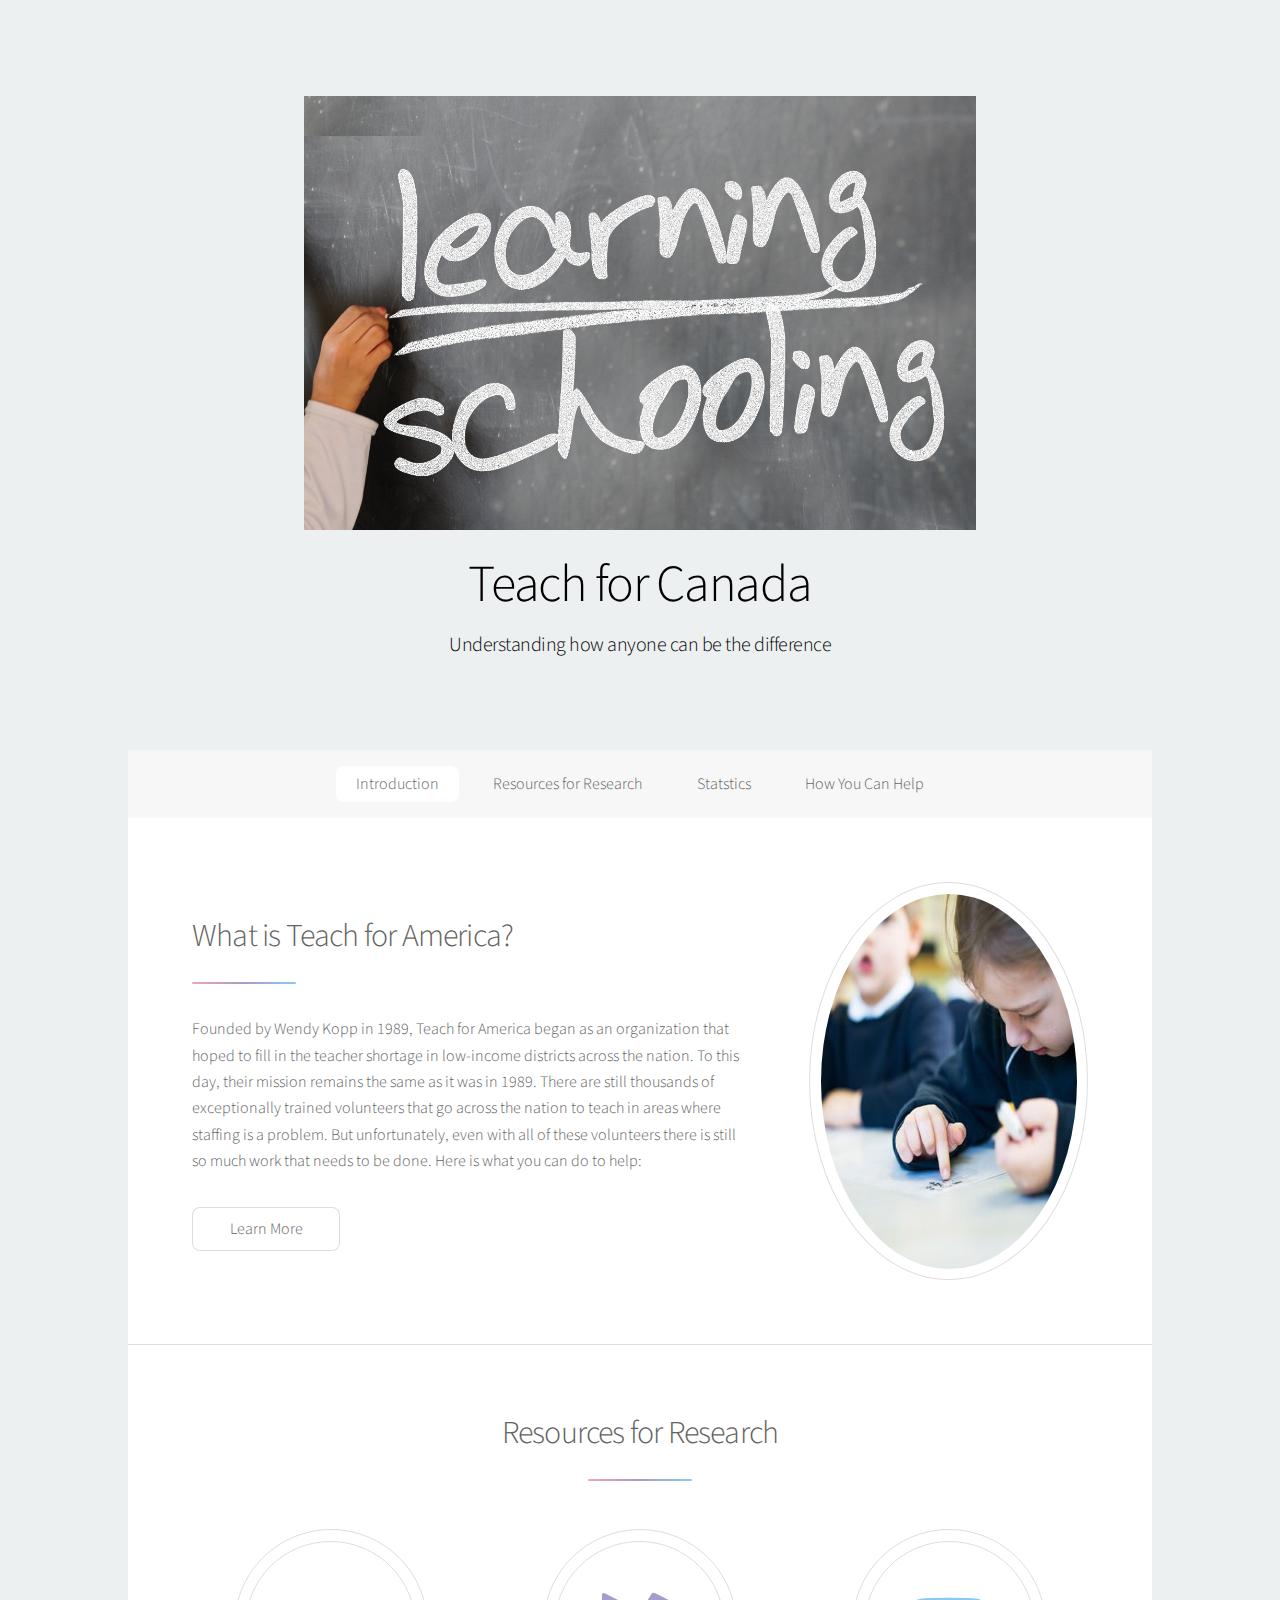
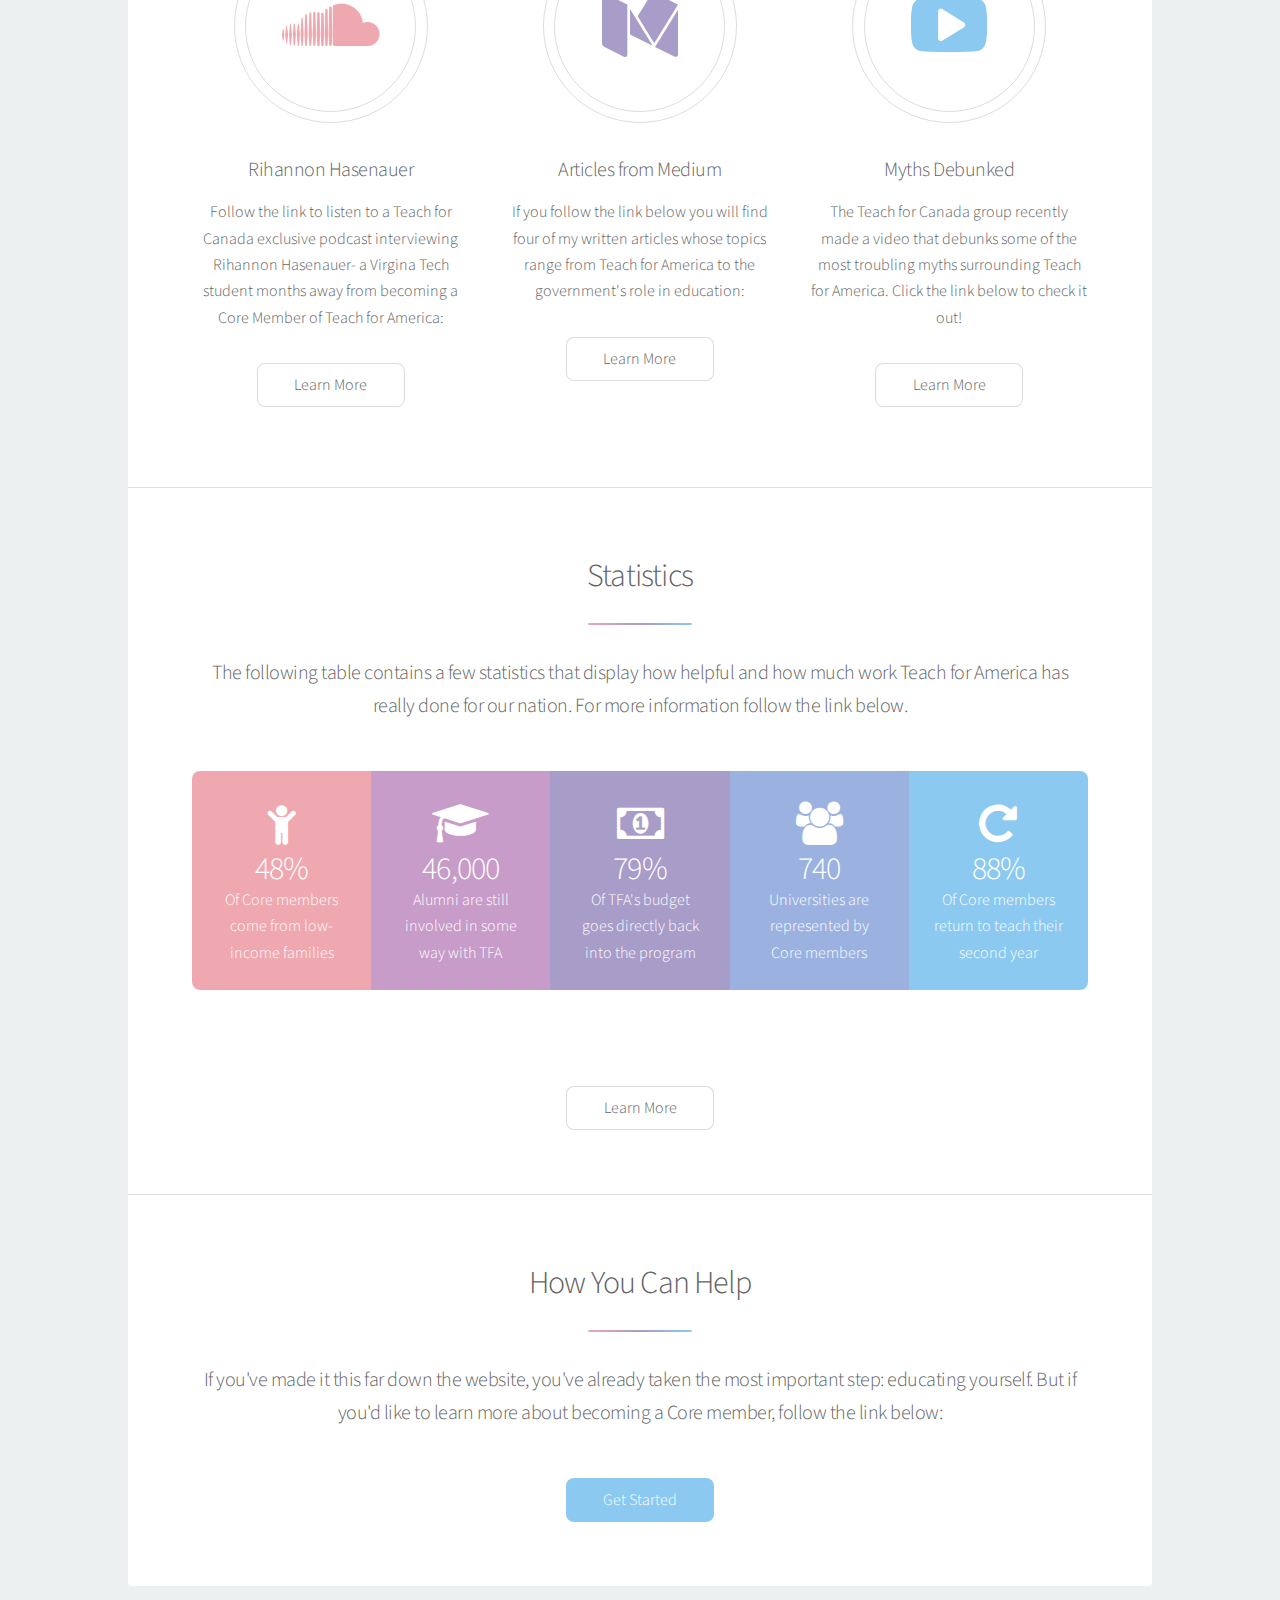
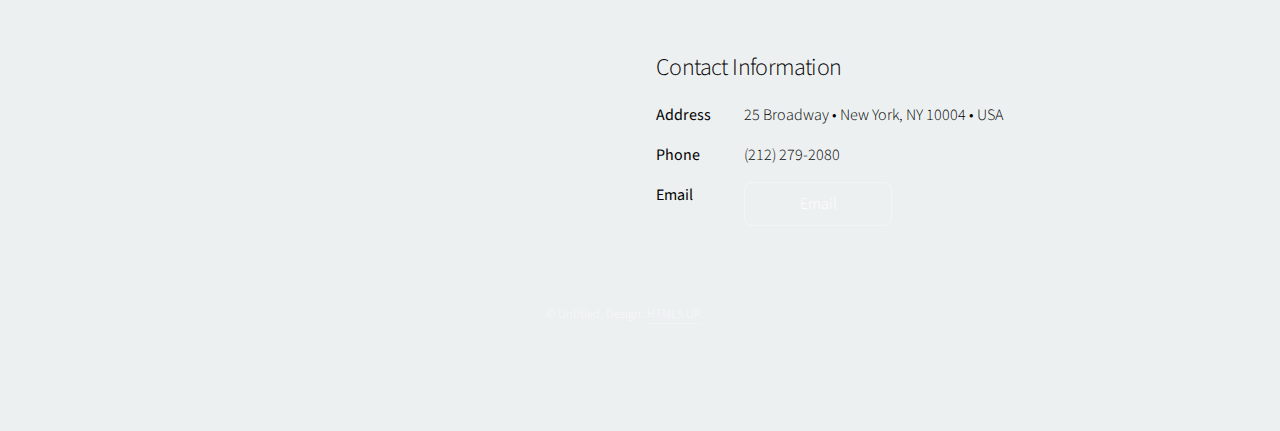
==== commit 996bfe49: ":)" ====
--- a/index.html
+++ b/index.html
@@ -59,7 +59,7 @@
 											<li><a href="https://www.teachforamerica.org/get-involved/ways-to-give/donate-now" class="button">Learn More</a></li>
 										</ul>
 									</div>
-									<span class="image"><img src="images/hands.jpeg" alt="" /></span>
+									<span class="image"><img src="images/literacy.jpg" alt="" height="375px" width="375px" /></span>
 								</div>
 							</section>
 
@@ -157,10 +157,9 @@
 				<!-- Footer -->
 					<footer id="footer">
 						<section>
-							<h2>Aliquam sed mauris</h2>
-							<p style="color: #030100">Sed lorem ipsum dolor sit amet et nullam consequat feugiat consequat magna adipiscing tempus etiam dolore veroeros. eget dapibus mauris. Cras aliquet, nisl ut viverra sollicitudin, ligula erat egestas velit, vitae tincidunt odio.</p>
+
 							<ul class="actions">
-								<li><a href="generic.html" class="button">Learn More</a></li>
+				
 							</ul>
 						</section>
 						<section>
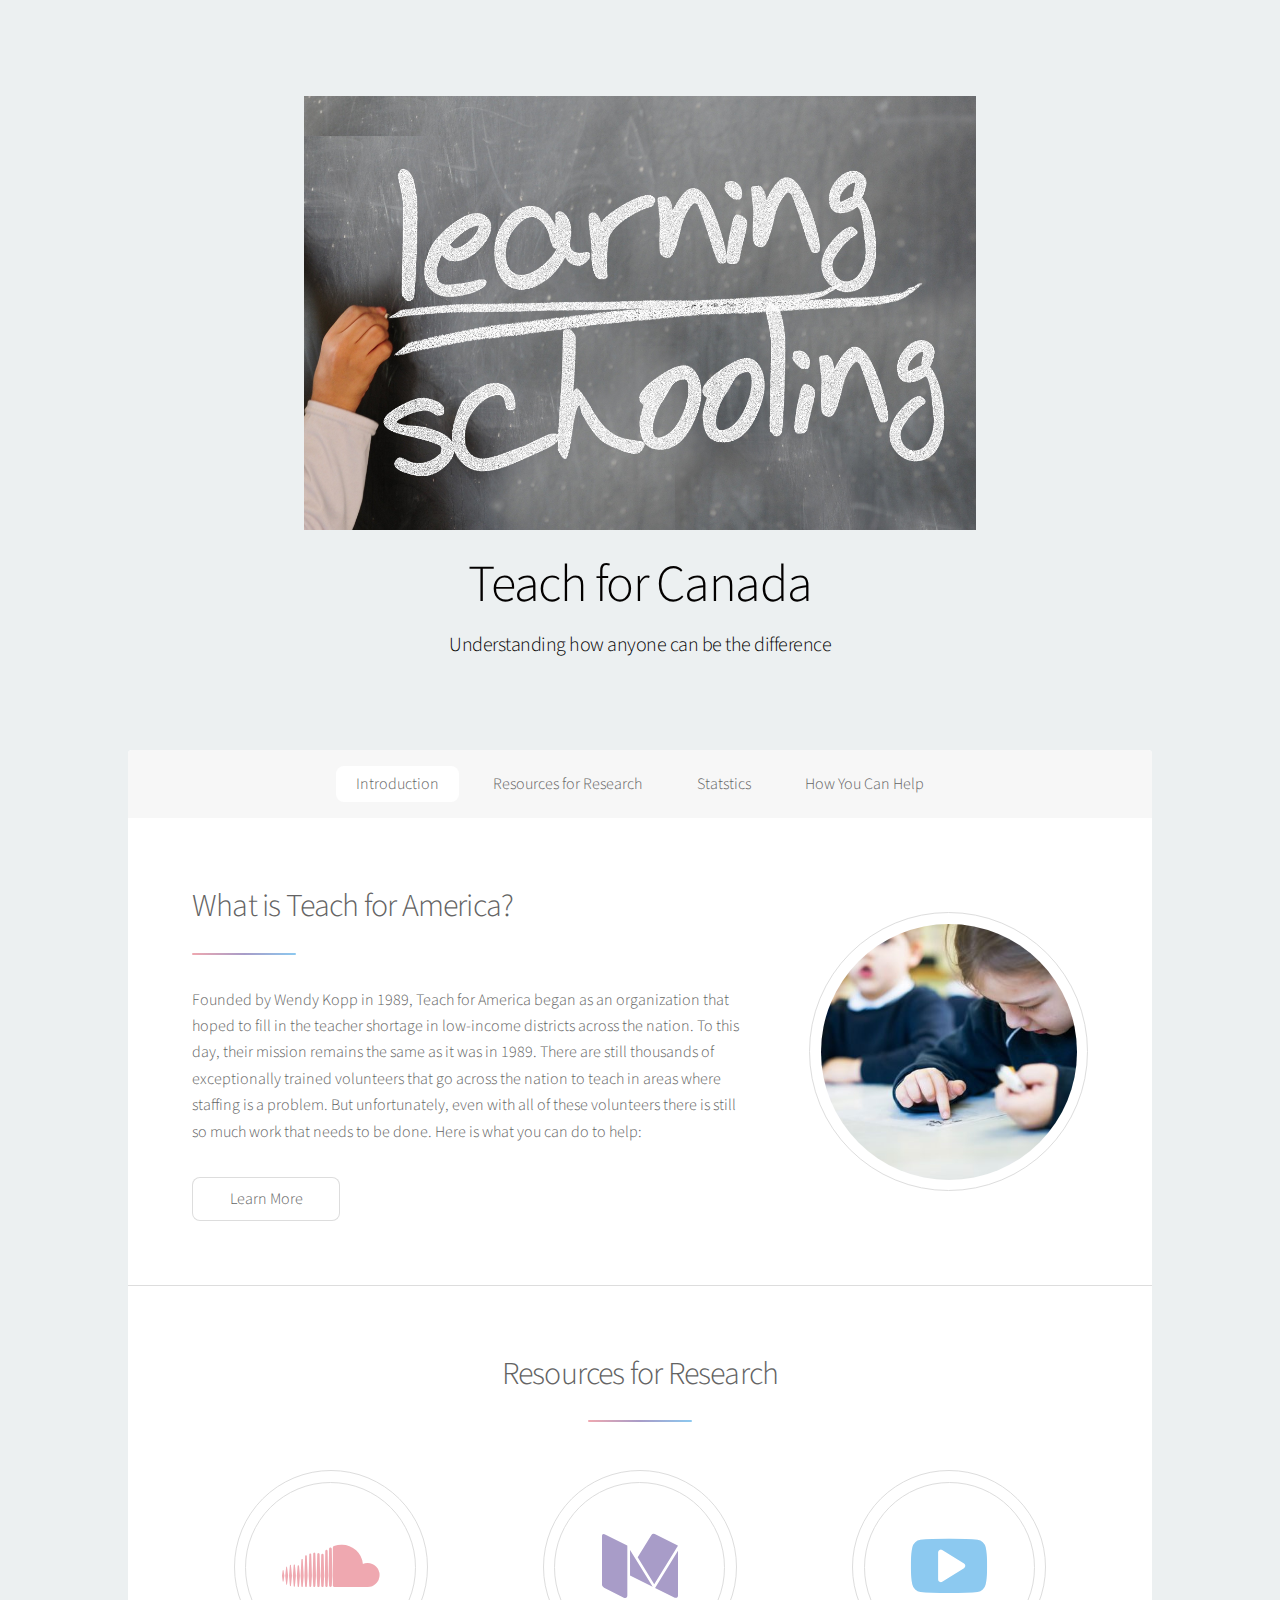
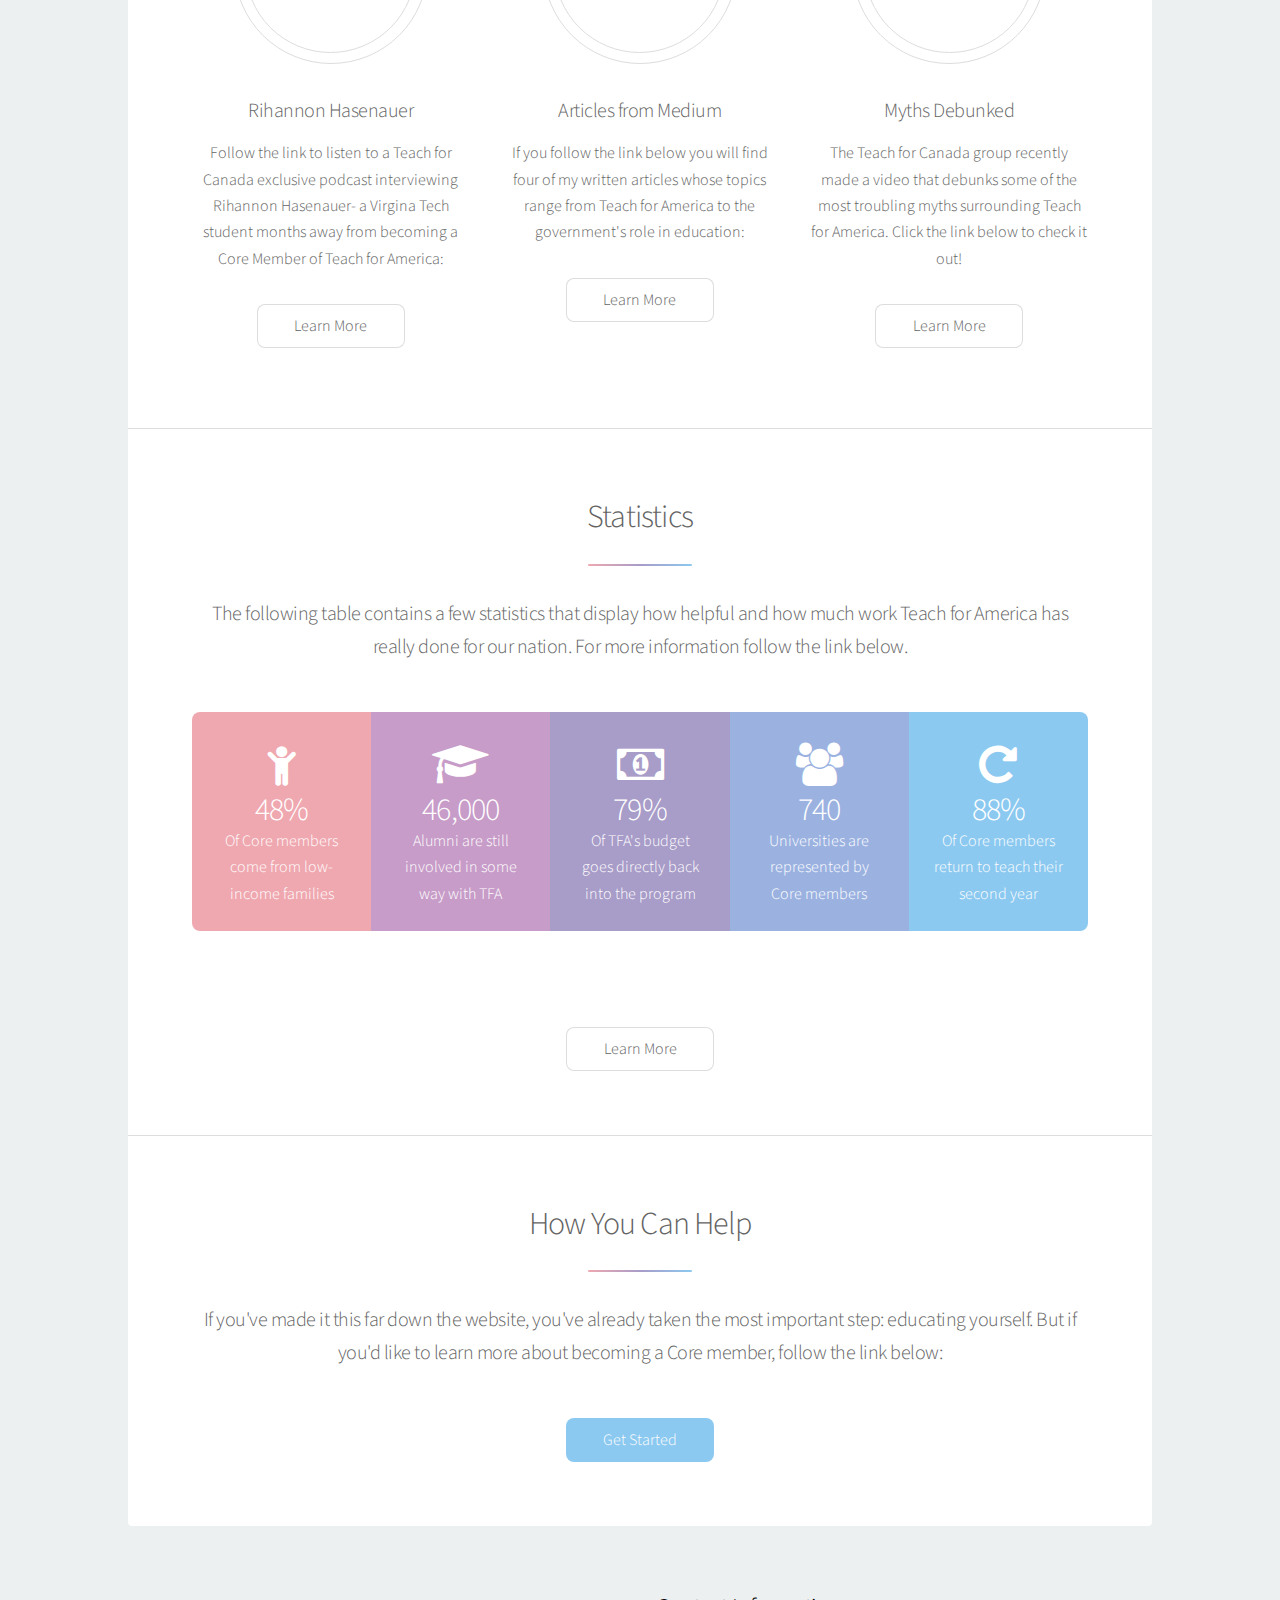
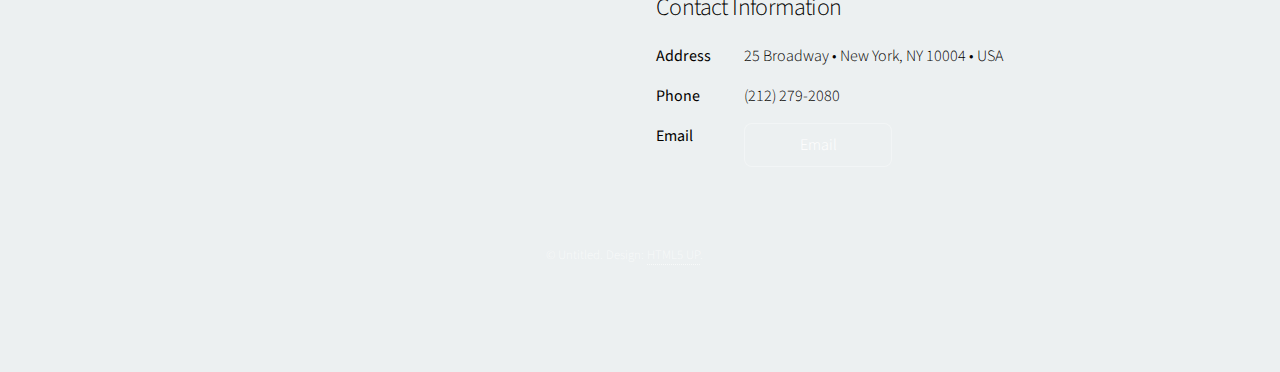
==== commit a6cf2a98: "deleted height/width for literacy.jpg" ====
--- a/index.html
+++ b/index.html
@@ -59,7 +59,7 @@
 											<li><a href="https://www.teachforamerica.org/get-involved/ways-to-give/donate-now" class="button">Learn More</a></li>
 										</ul>
 									</div>
-									<span class="image"><img src="images/literacy.jpg" alt="" height="375px" width="375px" /></span>
+									<span class="image"><img src="images/literacy.jpg" alt="" /></span>
 								</div>
 							</section>
 
@@ -159,7 +159,7 @@
 						<section>
 
 							<ul class="actions">
-				
+
 							</ul>
 						</section>
 						<section>
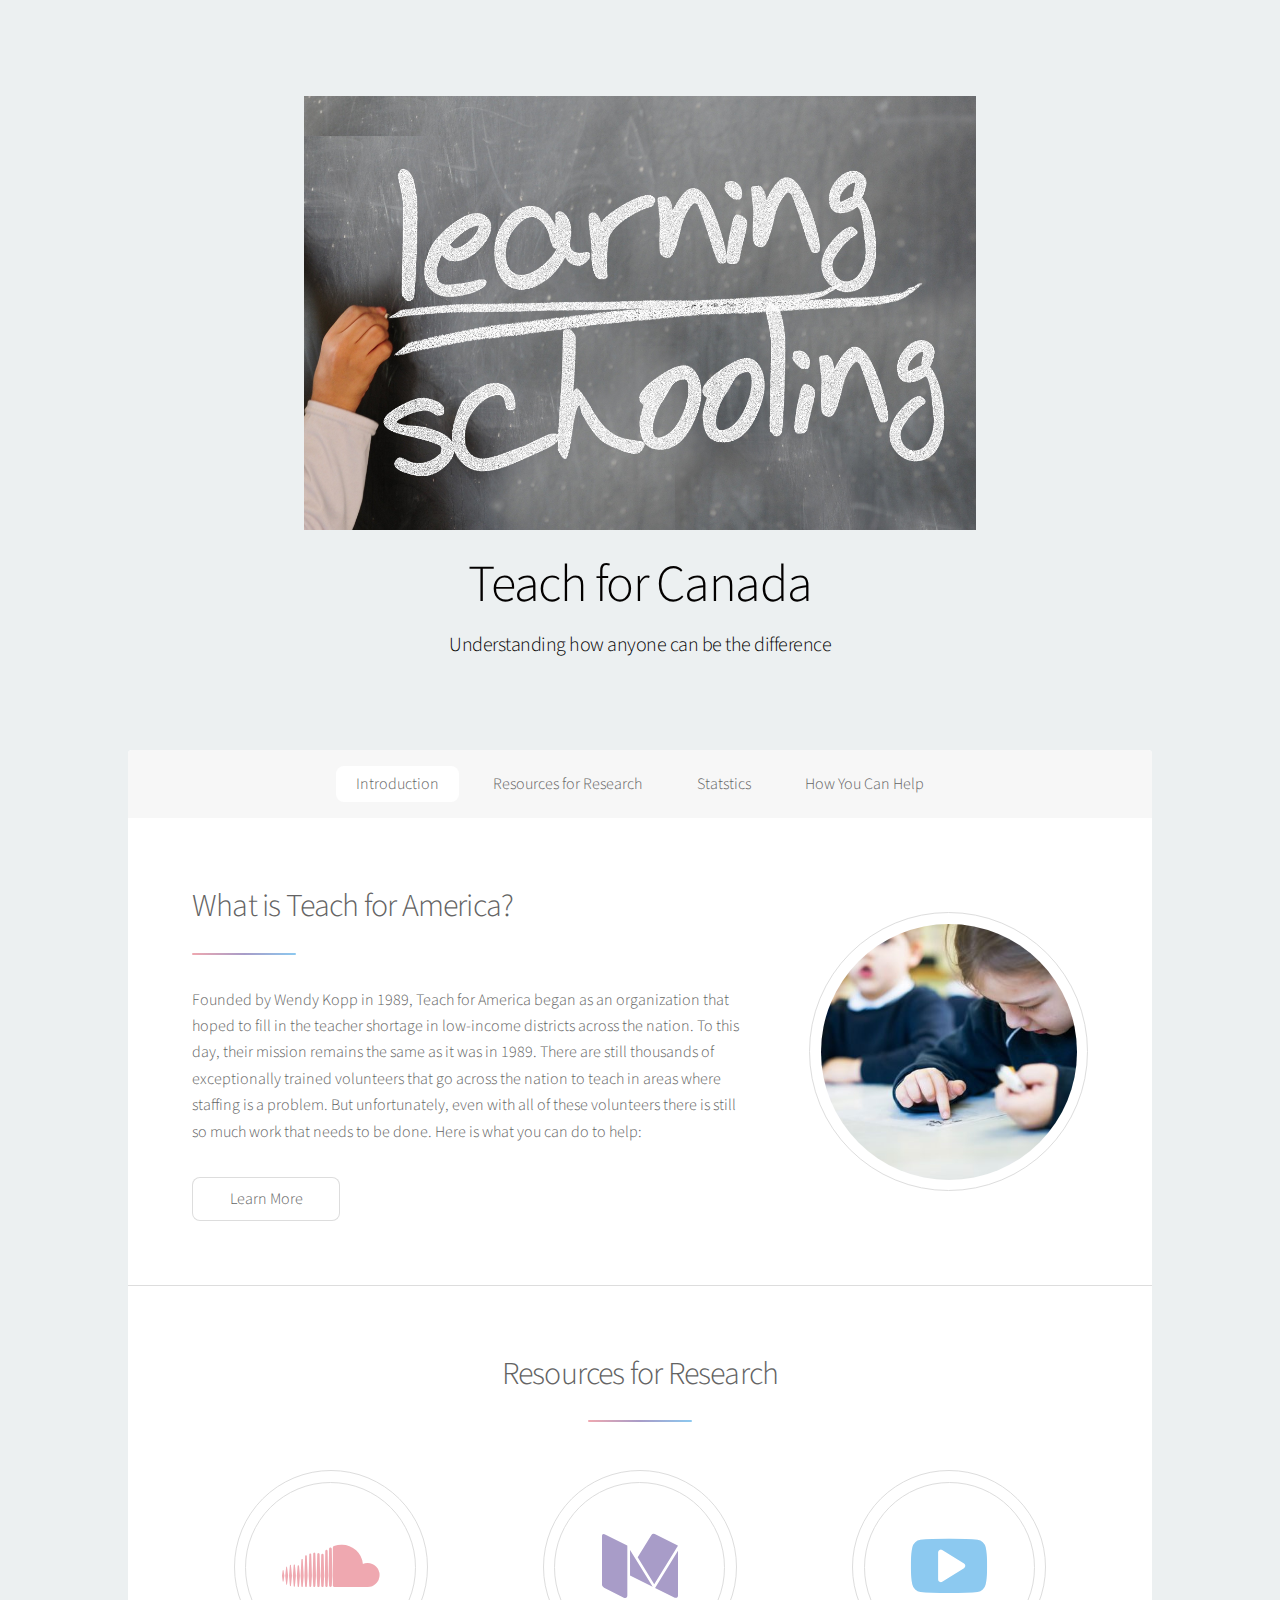
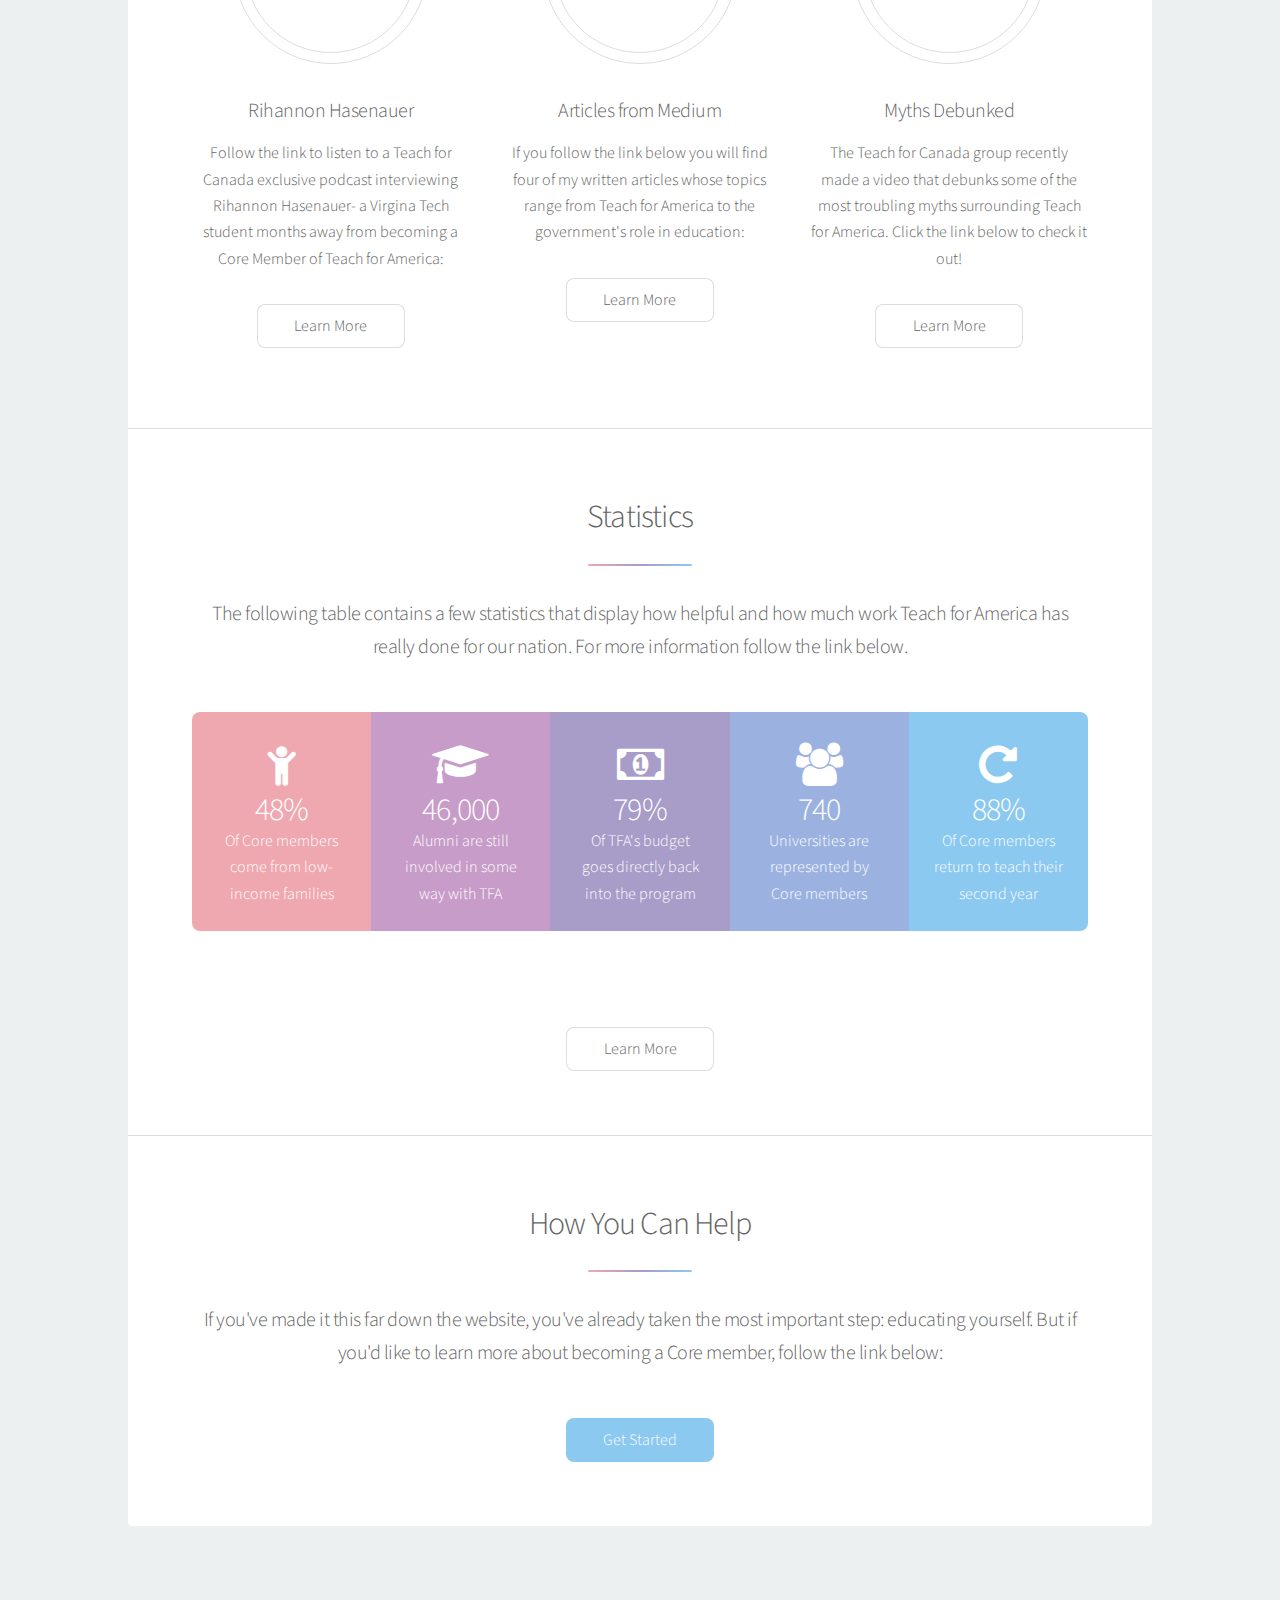
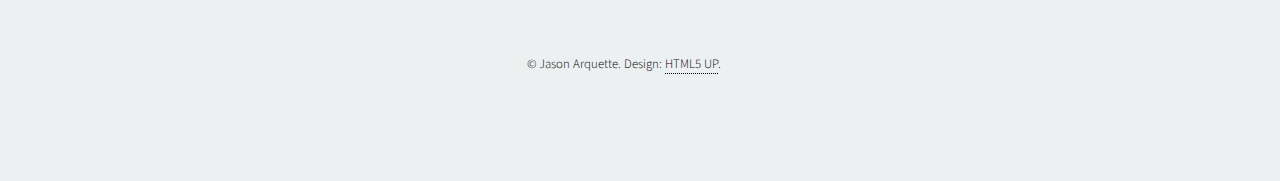
==== commit b41c7d0f: "j" ====
--- a/index.html
+++ b/index.html
@@ -59,7 +59,7 @@
 											<li><a href="https://www.teachforamerica.org/get-involved/ways-to-give/donate-now" class="button">Learn More</a></li>
 										</ul>
 									</div>
-									<span class="image"><img src="images/literacy.jpg" alt="" /></span>
+									<span class="image"><img src="images/literacy.jpg" /></span>
 								</div>
 							</section>
 
@@ -83,7 +83,7 @@
 										<span class="icon major style3 fa-medium"></span>
 										<h3>Articles from Medium</h3>
 										<p>If you follow the link below you will find four of my written articles whose topics range from Teach for America to the government's role in education:</p>
-										<a href="https://medium.com/me/stories/public"
+										<a href="https://medium.com/@jasona5"
 												 class="button">Learn More</a>
 									</li>
 									<li>
@@ -163,19 +163,13 @@
 							</ul>
 						</section>
 						<section>
-							<h2>Contact Information</h2>
-							<dl class="alt">
-								<dt style="color: #030100">Address</dt>
-								<dd style="color: #030100">25 Broadway &bull; New York, NY 10004 &bull; USA</dd>
-								<dt style="color: #030100">Phone</dt>
-								<dd style="color: #030100">(212) 279-2080</dd>
-								<dt style="color: #030100">Email</dt>
-								<dd style="color: #030100"><a href="https://www.teachforamerica.org/contact-us" class="button">Email</a></dd>
+							<h2></h2>
+							<dl
 							</dl>
 							<ul
 							</ul>
 						</section>
-						<p class="copyright">&copy; Untitled. Design: <a href="https://html5up.net">HTML5 UP</a>.</p>
+						<p class="copyright">&copy; Jason Arquette. Design: <a href="https://html5up.net">HTML5 UP</a>.</p>
 					</footer>
 
 			</div>
--- a/assets/css/main.css
+++ b/assets/css/main.css
@@ -13,7 +13,7 @@
 		margin: 0;
 		padding: 0;
 		border: 0;
-		font-size: 100%;
+		font-size:0%;
 		font: inherit;
 		vertical-align: baseline;
 	}
@@ -1645,7 +1645,7 @@
 
 	body {
 		background-color: #ECF0F1;
-		color: rgba(255, 255, 255, 0.65);
+		color: #030100;
 	}
 
 	body, input, select, textarea {
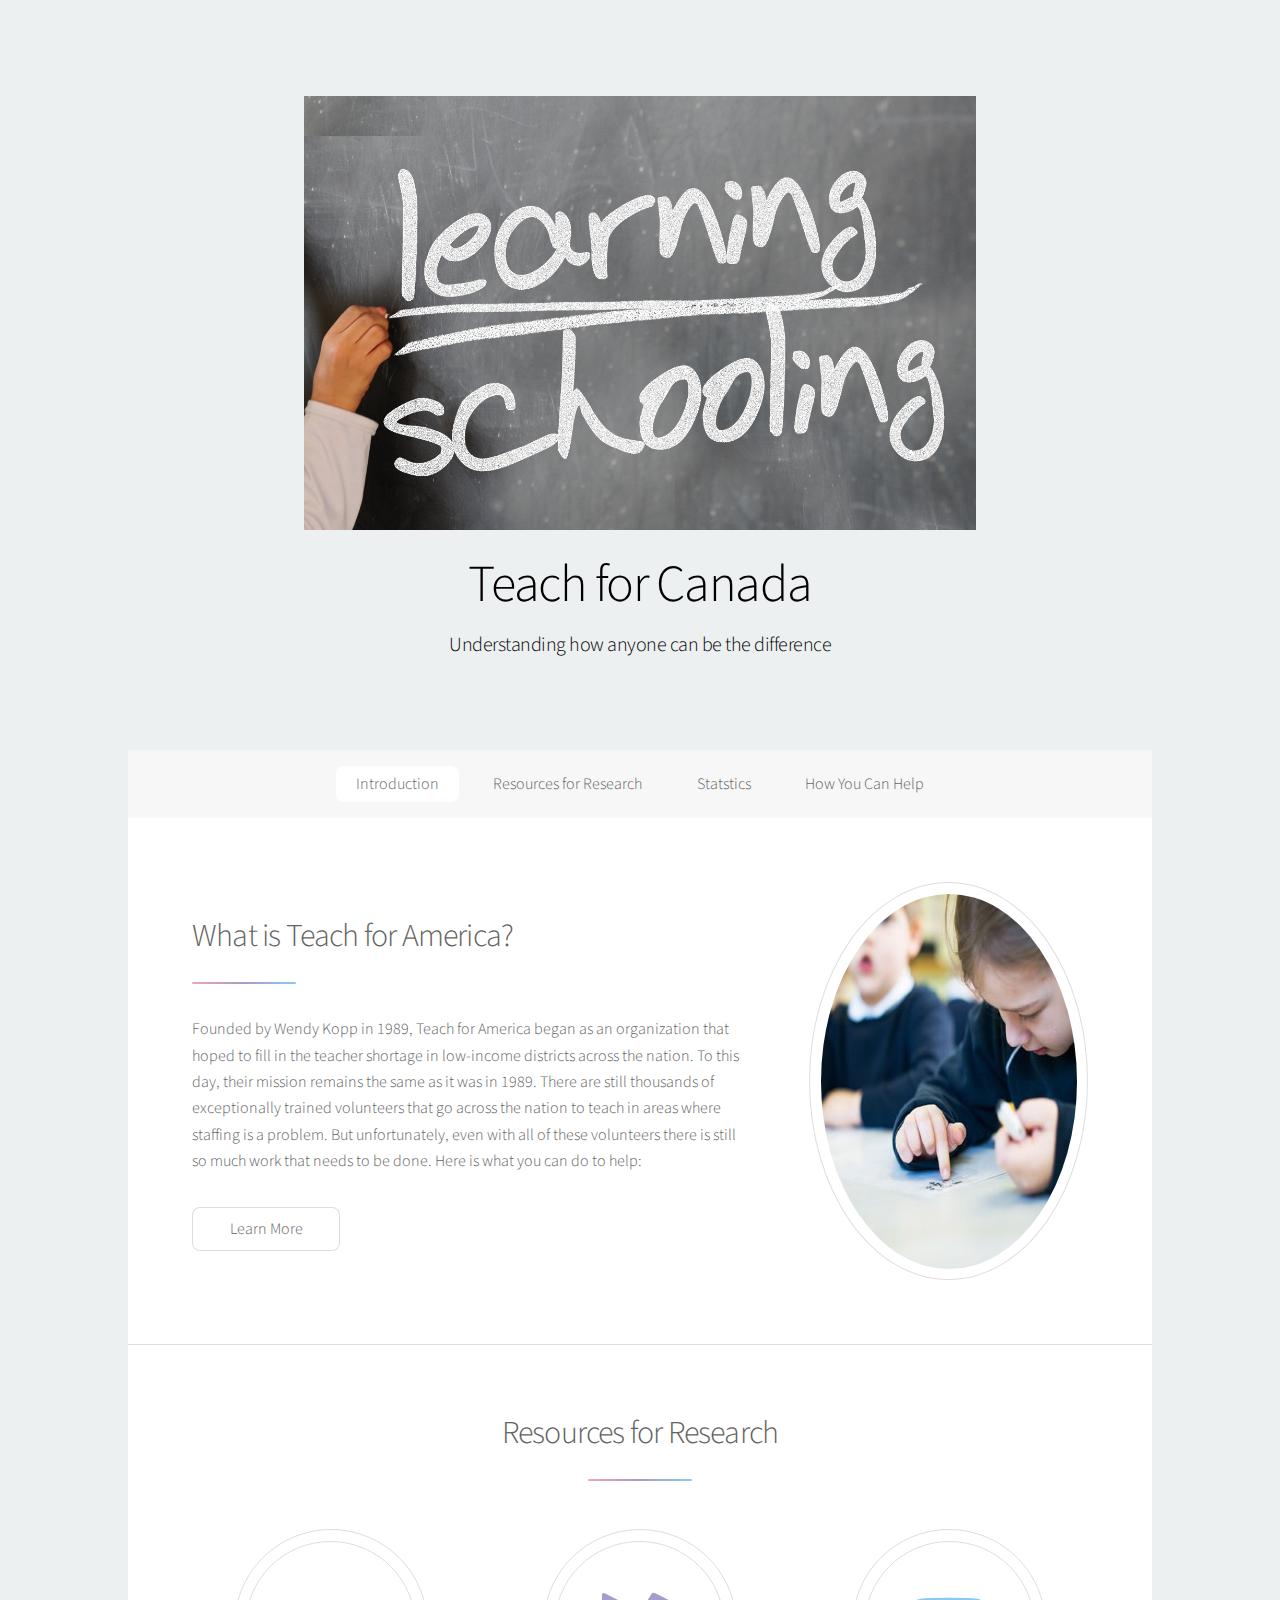
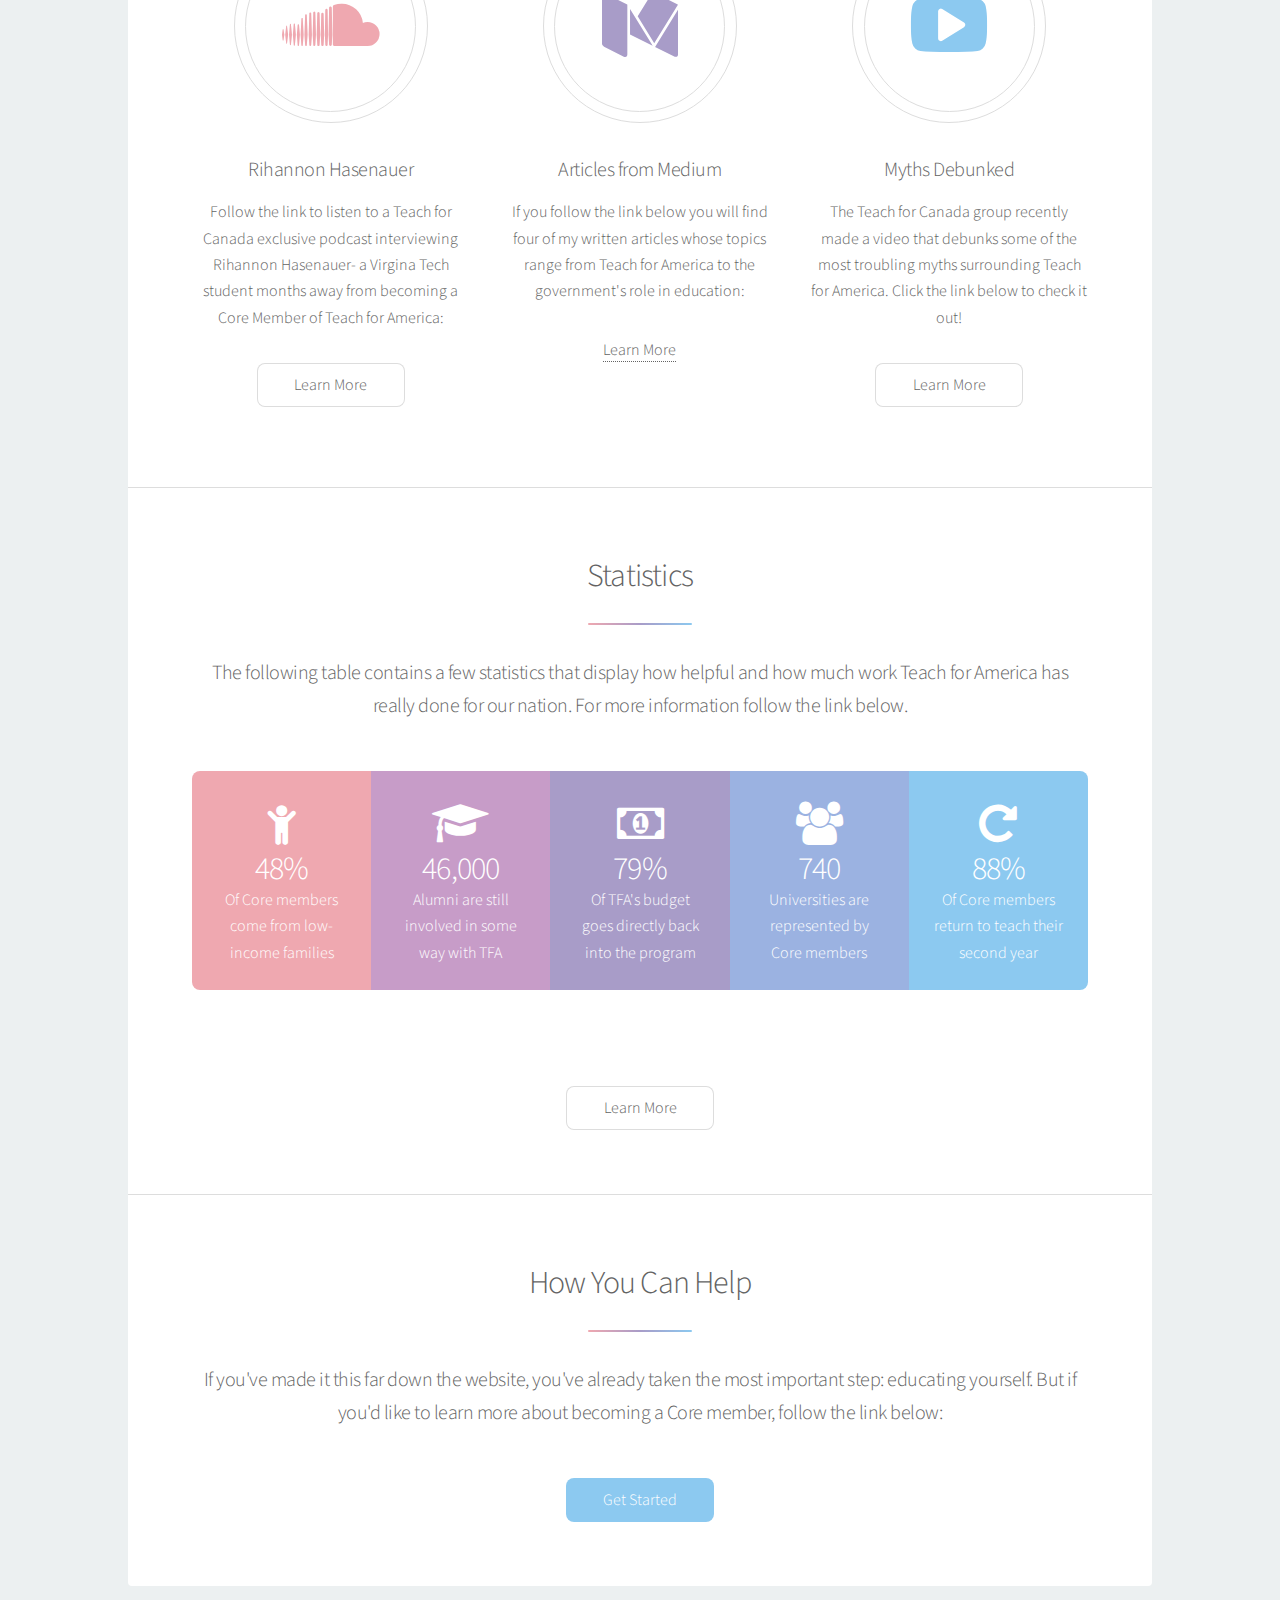
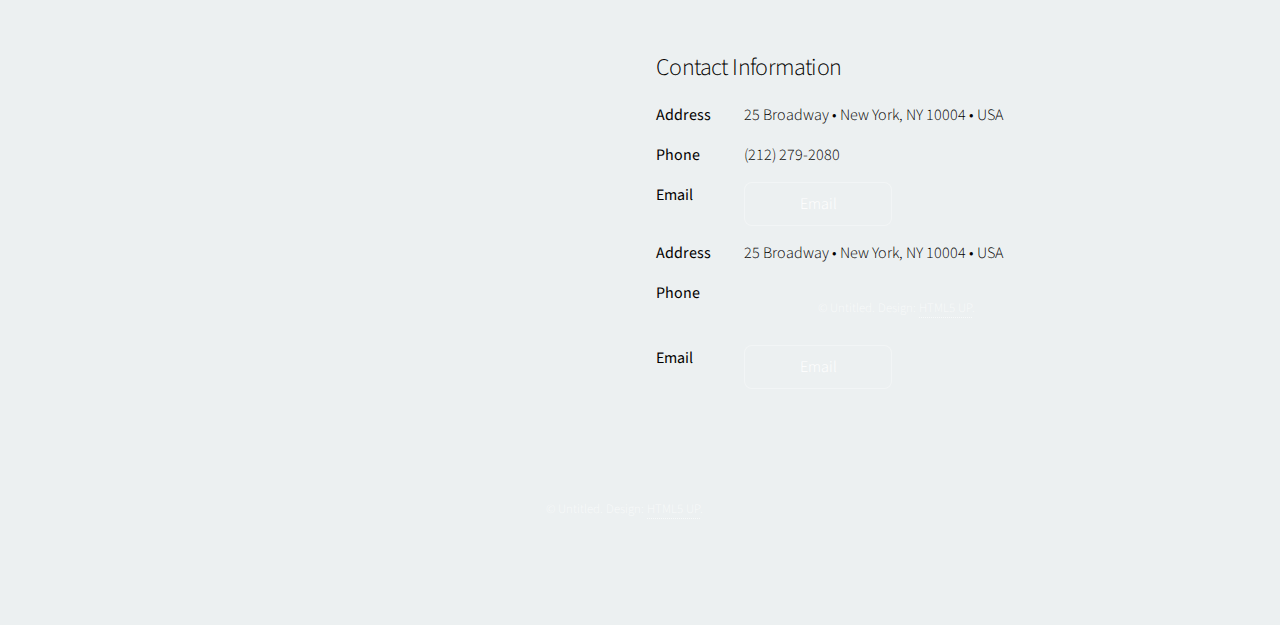
==== commit d1ba4db1: "Merge remote-tracking branch 'origin/master'" ====
--- a/index.html
+++ b/index.html
@@ -59,7 +59,7 @@
 											<li><a href="https://www.teachforamerica.org/get-involved/ways-to-give/donate-now" class="button">Learn More</a></li>
 										</ul>
 									</div>
-									<span class="image"><img src="images/literacy.jpg" /></span>
+								<span class="image"><img src="images/literacy.jpg" alt="" height="375px" width="375px" /></span>
 								</div>
 							</section>
 
@@ -83,7 +83,7 @@
 										<span class="icon major style3 fa-medium"></span>
 										<h3>Articles from Medium</h3>
 										<p>If you follow the link below you will find four of my written articles whose topics range from Teach for America to the government's role in education:</p>
-										<a href="https://medium.com/@jasona5"
+										<a href="https://medium.com/me/
 												 class="button">Learn More</a>
 									</li>
 									<li>
@@ -163,13 +163,26 @@
 							</ul>
 						</section>
 						<section>
-							<h2></h2>
-							<dl
+							<h2>Contact Information</h2>
+<dl class="alt">
+	<dt style="color: #030100">Address</dt>
+	<dd style="color: #030100">25 Broadway &bull; New York, NY 10004 &bull; USA</dd>
+	<dt style="color: #030100">Phone</dt>
+	<dd style="color: #030100">(212) 279-2080</dd>
+	<dt style="color: #030100">Email</dt>
+	<dd style="color: #030100"><a href="https://www.teachforamerica.org/contact-us" class="button">Email</a></dd>
+							<dl class="alt">
+								<dt style="color: #030100">Address</dt>
+								<dd style="color: #030100">25 Broadway &bull; New York, NY 10004 &bull; USA</dd>
+								<dt style="color: #030100">Phone</dt>
+									<p class="copyright">&copy; Untitled. Design: <a href="https://html5up.net">HTML5 UP</a>.</p>
+								<dt style="color: #030100">Email</dt>
+								<dd style="color: #030100"><a href="https://www.teachforamerica.org/contact-us" class="button">Email</a></dd>
 							</dl>
 							<ul
 							</ul>
 						</section>
-						<p class="copyright">&copy; Jason Arquette. Design: <a href="https://html5up.net">HTML5 UP</a>.</p>
+						<p class="copyright">&copy; Untitled. Design: <a href="https://html5up.net">HTML5 UP</a>.</p>
 					</footer>
 
 			</div>
--- a/assets/css/main.css
+++ b/assets/css/main.css
@@ -13,7 +13,7 @@
 		margin: 0;
 		padding: 0;
 		border: 0;
-		font-size:0%;
+		font-size:100%;
 		font: inherit;
 		vertical-align: baseline;
 	}
@@ -1645,7 +1645,7 @@
 
 	body {
 		background-color: #ECF0F1;
-		color: #030100;
+		color: rgba(255, 255, 255, 0.65);
 	}
 
 	body, input, select, textarea {
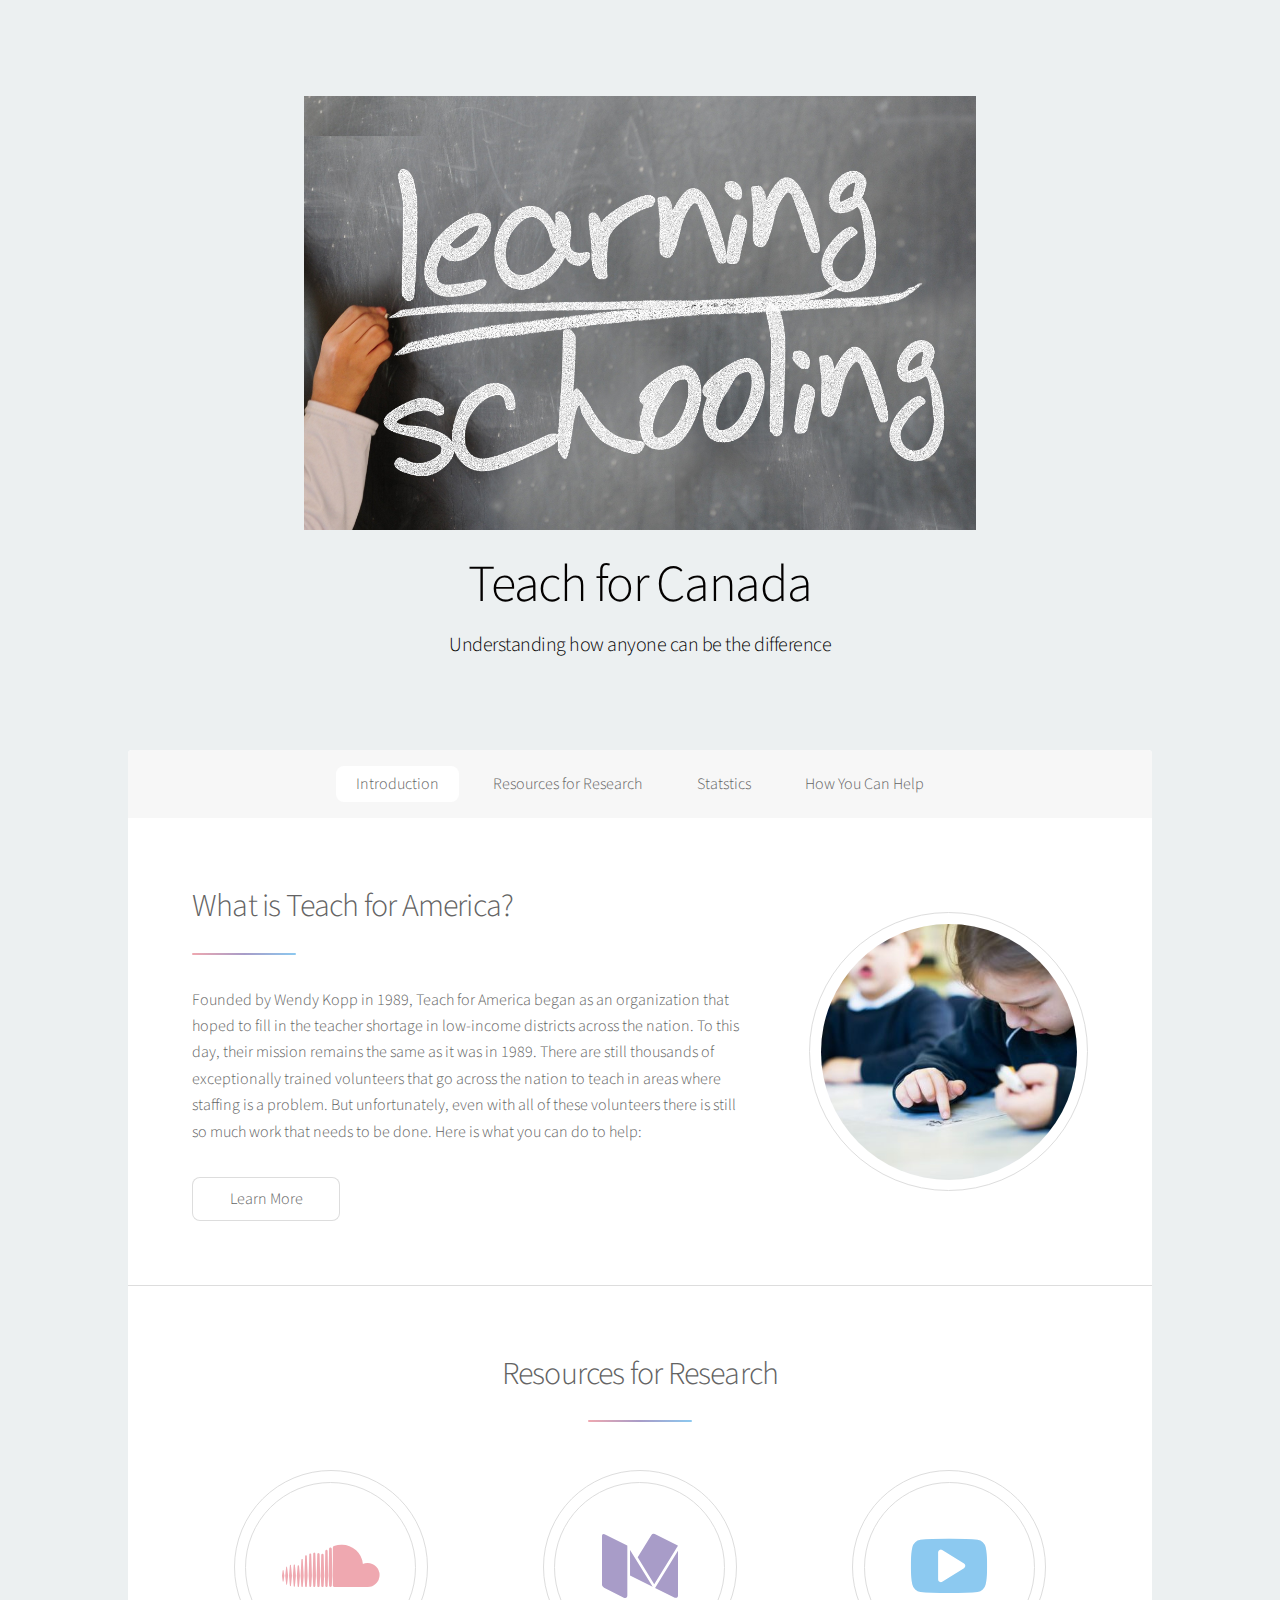
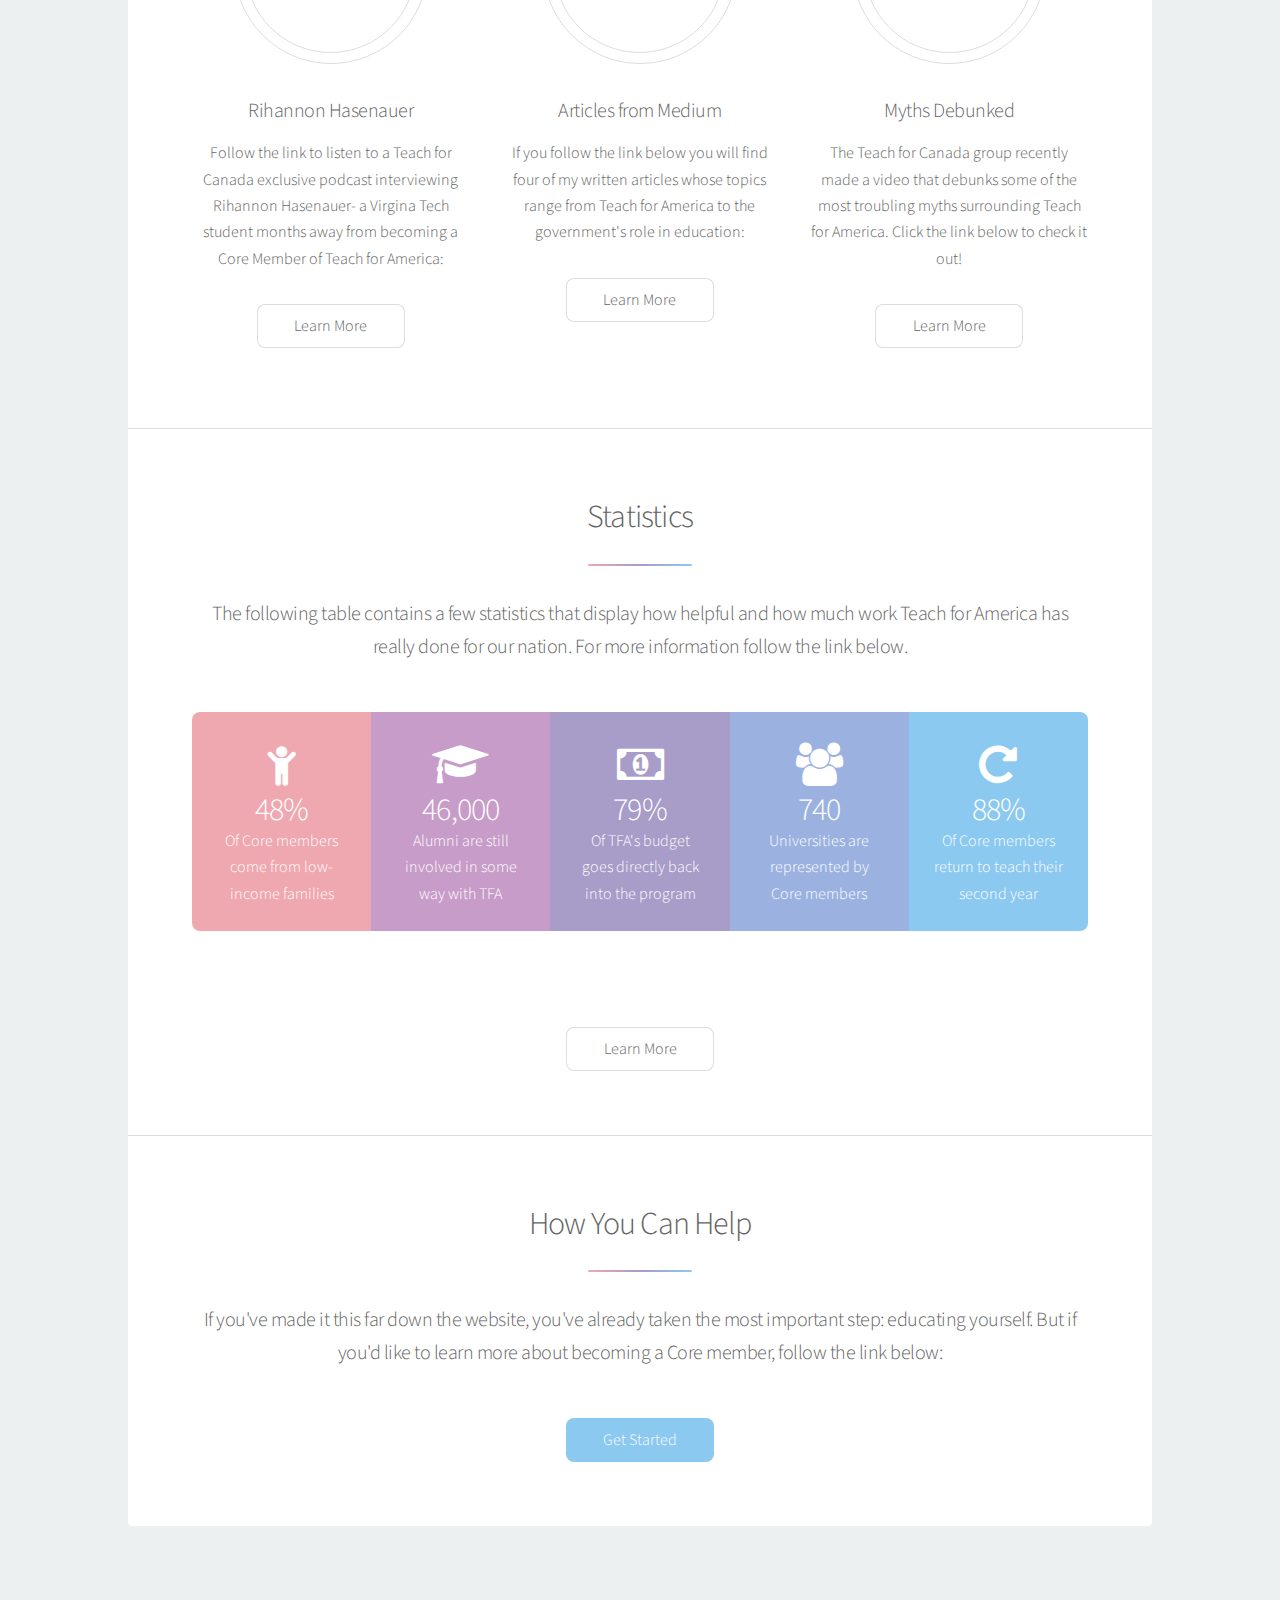
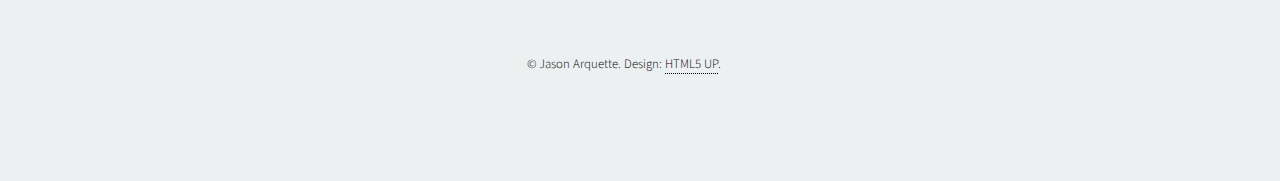
==== commit 2a77465c: ":))))" ====
--- a/index.html
+++ b/index.html
@@ -59,7 +59,7 @@
 											<li><a href="https://www.teachforamerica.org/get-involved/ways-to-give/donate-now" class="button">Learn More</a></li>
 										</ul>
 									</div>
-								<span class="image"><img src="images/literacy.jpg" alt="" height="375px" width="375px" /></span>
+								<span class="image"><img src="images/literacy.jpg"  /></span>
 								</div>
 							</section>
 
@@ -83,7 +83,7 @@
 										<span class="icon major style3 fa-medium"></span>
 										<h3>Articles from Medium</h3>
 										<p>If you follow the link below you will find four of my written articles whose topics range from Teach for America to the government's role in education:</p>
-										<a href="https://medium.com/me/
+										<a href="https://medium.com/@jasona5"
 												 class="button">Learn More</a>
 									</li>
 									<li>
@@ -163,26 +163,12 @@
 							</ul>
 						</section>
 						<section>
-							<h2>Contact Information</h2>
-<dl class="alt">
-	<dt style="color: #030100">Address</dt>
-	<dd style="color: #030100">25 Broadway &bull; New York, NY 10004 &bull; USA</dd>
-	<dt style="color: #030100">Phone</dt>
-	<dd style="color: #030100">(212) 279-2080</dd>
-	<dt style="color: #030100">Email</dt>
-	<dd style="color: #030100"><a href="https://www.teachforamerica.org/contact-us" class="button">Email</a></dd>
-							<dl class="alt">
-								<dt style="color: #030100">Address</dt>
-								<dd style="color: #030100">25 Broadway &bull; New York, NY 10004 &bull; USA</dd>
-								<dt style="color: #030100">Phone</dt>
-									<p class="copyright">&copy; Untitled. Design: <a href="https://html5up.net">HTML5 UP</a>.</p>
-								<dt style="color: #030100">Email</dt>
-								<dd style="color: #030100"><a href="https://www.teachforamerica.org/contact-us" class="button">Email</a></dd>
+							</dd>
 							</dl>
 							<ul
 							</ul>
 						</section>
-						<p class="copyright">&copy; Untitled. Design: <a href="https://html5up.net">HTML5 UP</a>.</p>
+						<p class="copyright">&copy; Jason Arquette. Design: <a href="https://html5up.net">HTML5 UP</a>.</p>
 					</footer>
 
 			</div>
--- a/assets/css/main.css
+++ b/assets/css/main.css
@@ -1645,7 +1645,7 @@
 
 	body {
 		background-color: #ECF0F1;
-		color: rgba(255, 255, 255, 0.65);
+		color: #030100;
 	}
 
 	body, input, select, textarea {
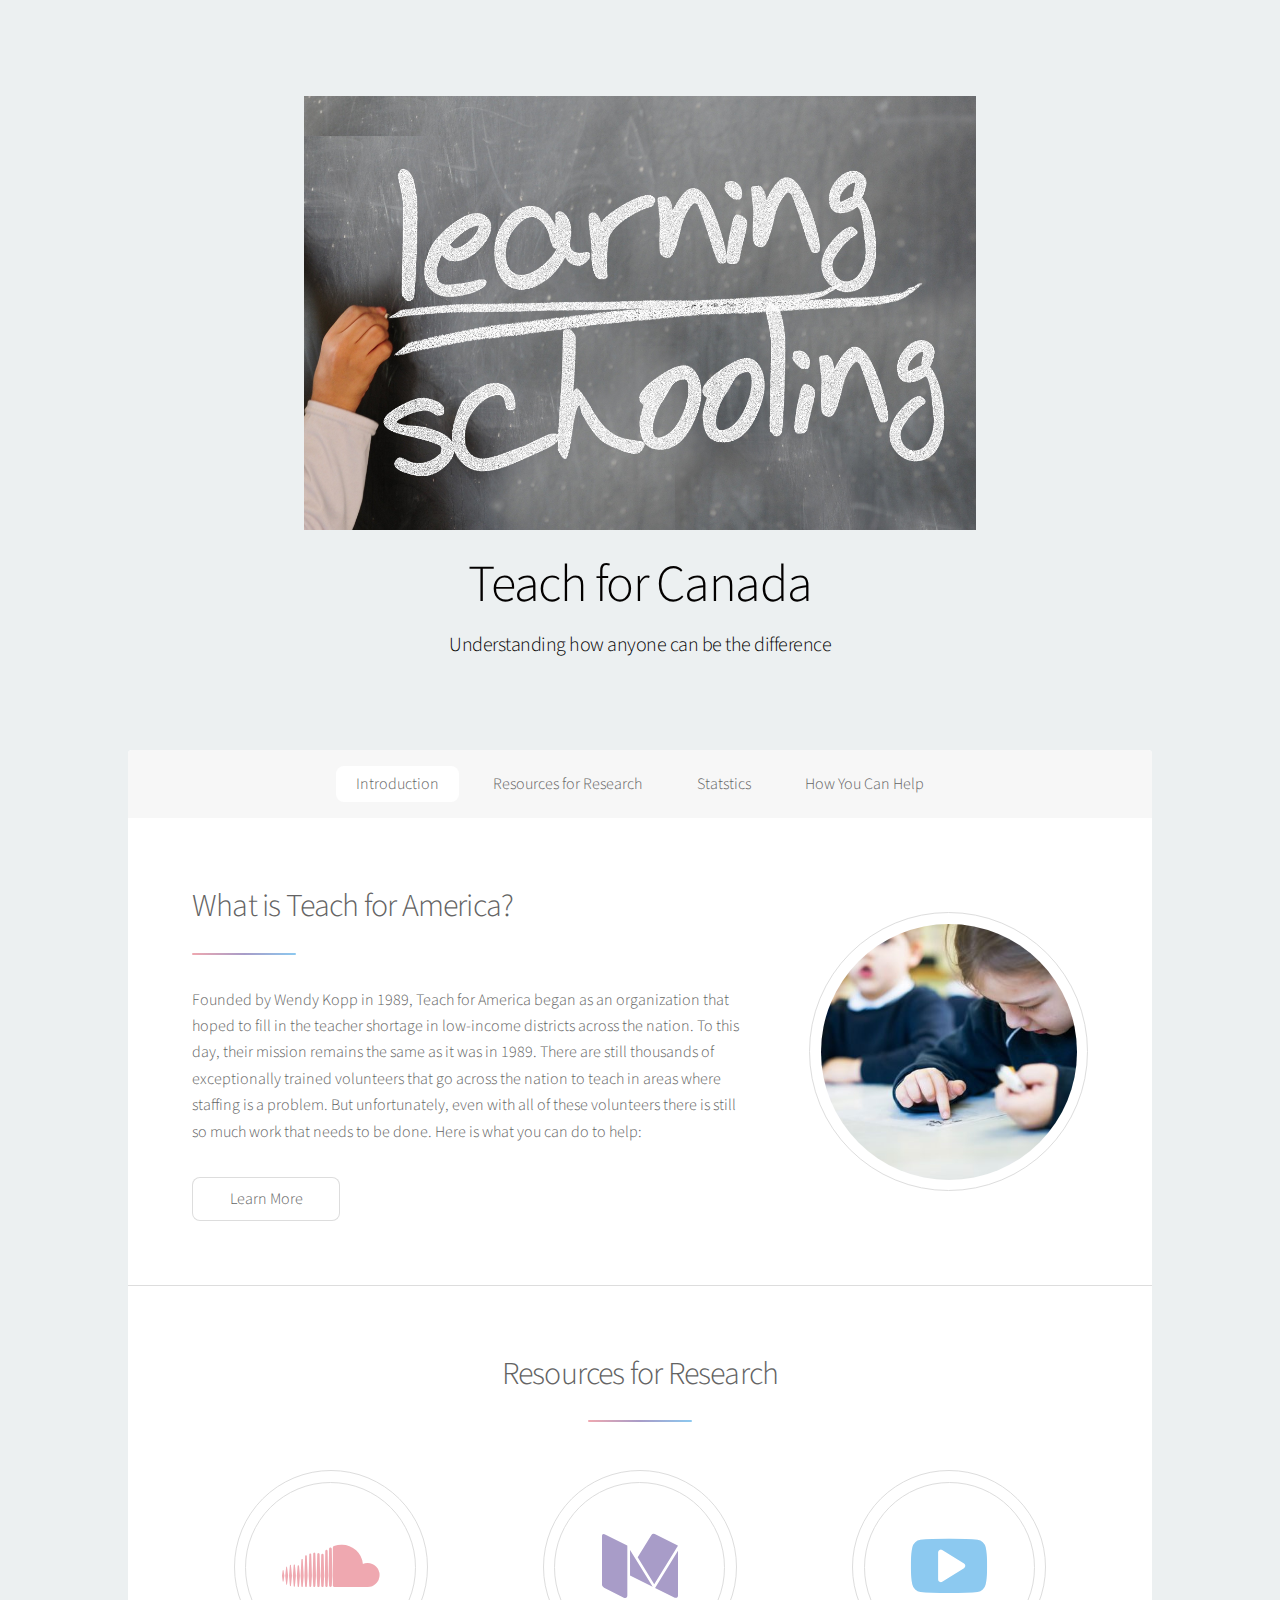
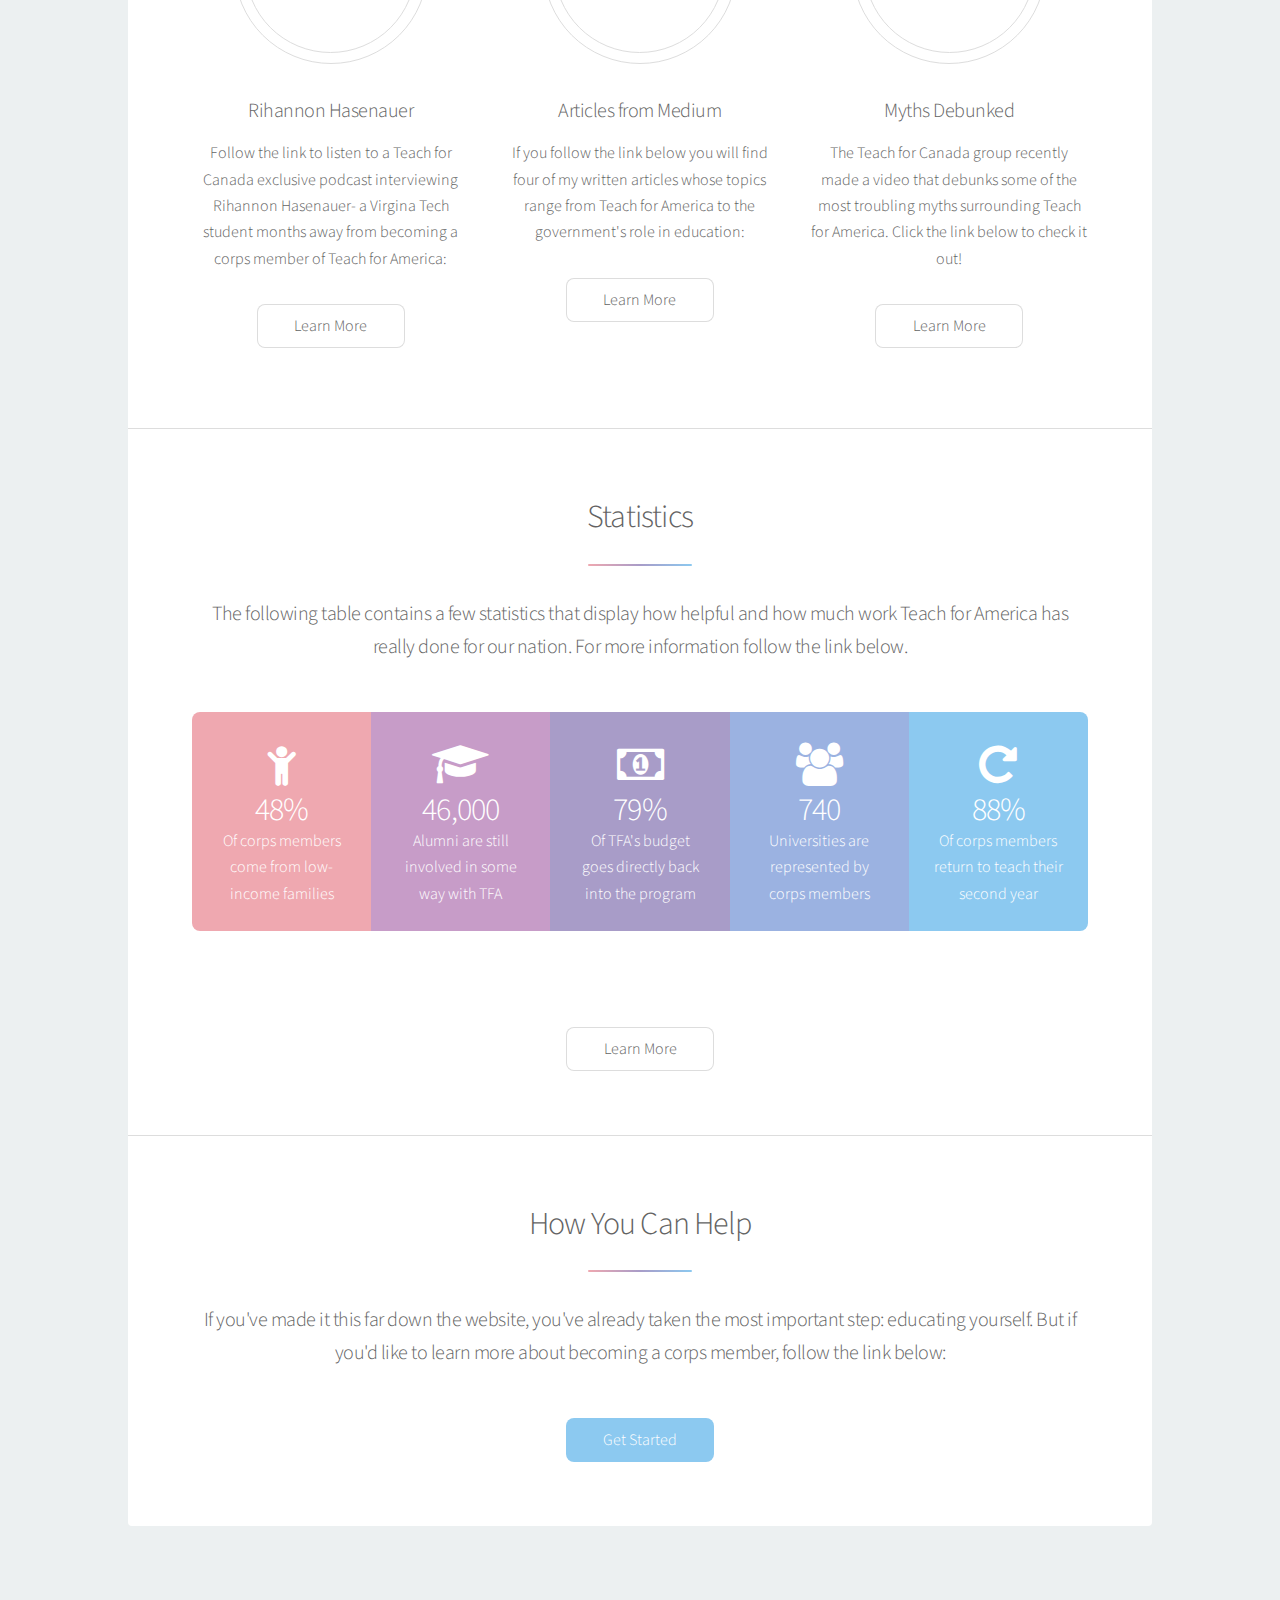
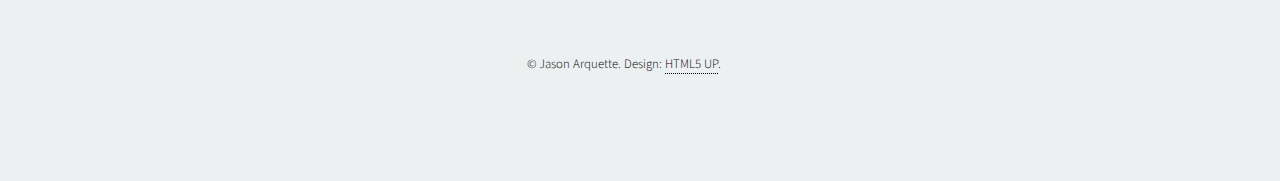
==== commit c58a7eb3: "?" ====
--- a/index.html
+++ b/index.html
@@ -73,7 +73,7 @@
 										<span class="icon major style1 fa-soundcloud"></span>
 										<h3>Rihannon Hasenauer</h3>
 										<p>Follow the link to listen to a Teach for Canada exclusive podcast interviewing Rihannon Hasenauer-
-							a Virgina Tech student months away from becoming a Core Member
+							a Virgina Tech student months away from becoming a corps member
 						of Teach for America:</s></p>
 						<a href="https://soundcloud.com/user-40476423/the-hope-in-teach-for-america"
 								 class="button">Learn More</a>
@@ -110,7 +110,7 @@
 								<ul class="statistics">
 									<li class="style1">
 										<span class="icon fa-child"></span>
-										<strong>48%</strong> Of Core members come from low-income families
+										<strong>48%</strong> Of corps members come from low-income families
 									</li>
 									<li class="style2">
 										<span class="icon fa-mortar-board"></span>
@@ -122,11 +122,11 @@
 									</li>
 									<li class="style4">
 										<span class="icon fa-users"></span>
-										<strong>740</strong> Universities are represented by Core members
+										<strong>740</strong> Universities are represented by corps members
 									</li>
 									<li class="style5">
 										<span class="icon fa-repeat"></span>
-										<strong>88%</strong> Of Core members return to teach their second year
+										<strong>88%</strong> Of corps members return to teach their second year
 									</li>
 								</ul>
 								<p class="content"></p>
@@ -141,7 +141,7 @@
 							<section id="cta" class="main special">
 								<header class="major">
 									<h2>How You Can Help</h2>
-									<p>If you've made it this far down the website, you've already taken the most important step: educating yourself. But if you'd like to learn more about becoming a Core member, follow the link below:<br />
+									<p>If you've made it this far down the website, you've already taken the most important step: educating yourself. But if you'd like to learn more about becoming a corps member, follow the link below:<br />
 									</p>
 								</header>
 								<footer class="major">
--- a/assets/css/main.css
+++ b/assets/css/main.css
@@ -13,7 +13,7 @@
 		margin: 0;
 		padding: 0;
 		border: 0;
-		font-size:100%;
+		font-size:0%;
 		font: inherit;
 		vertical-align: baseline;
 	}
